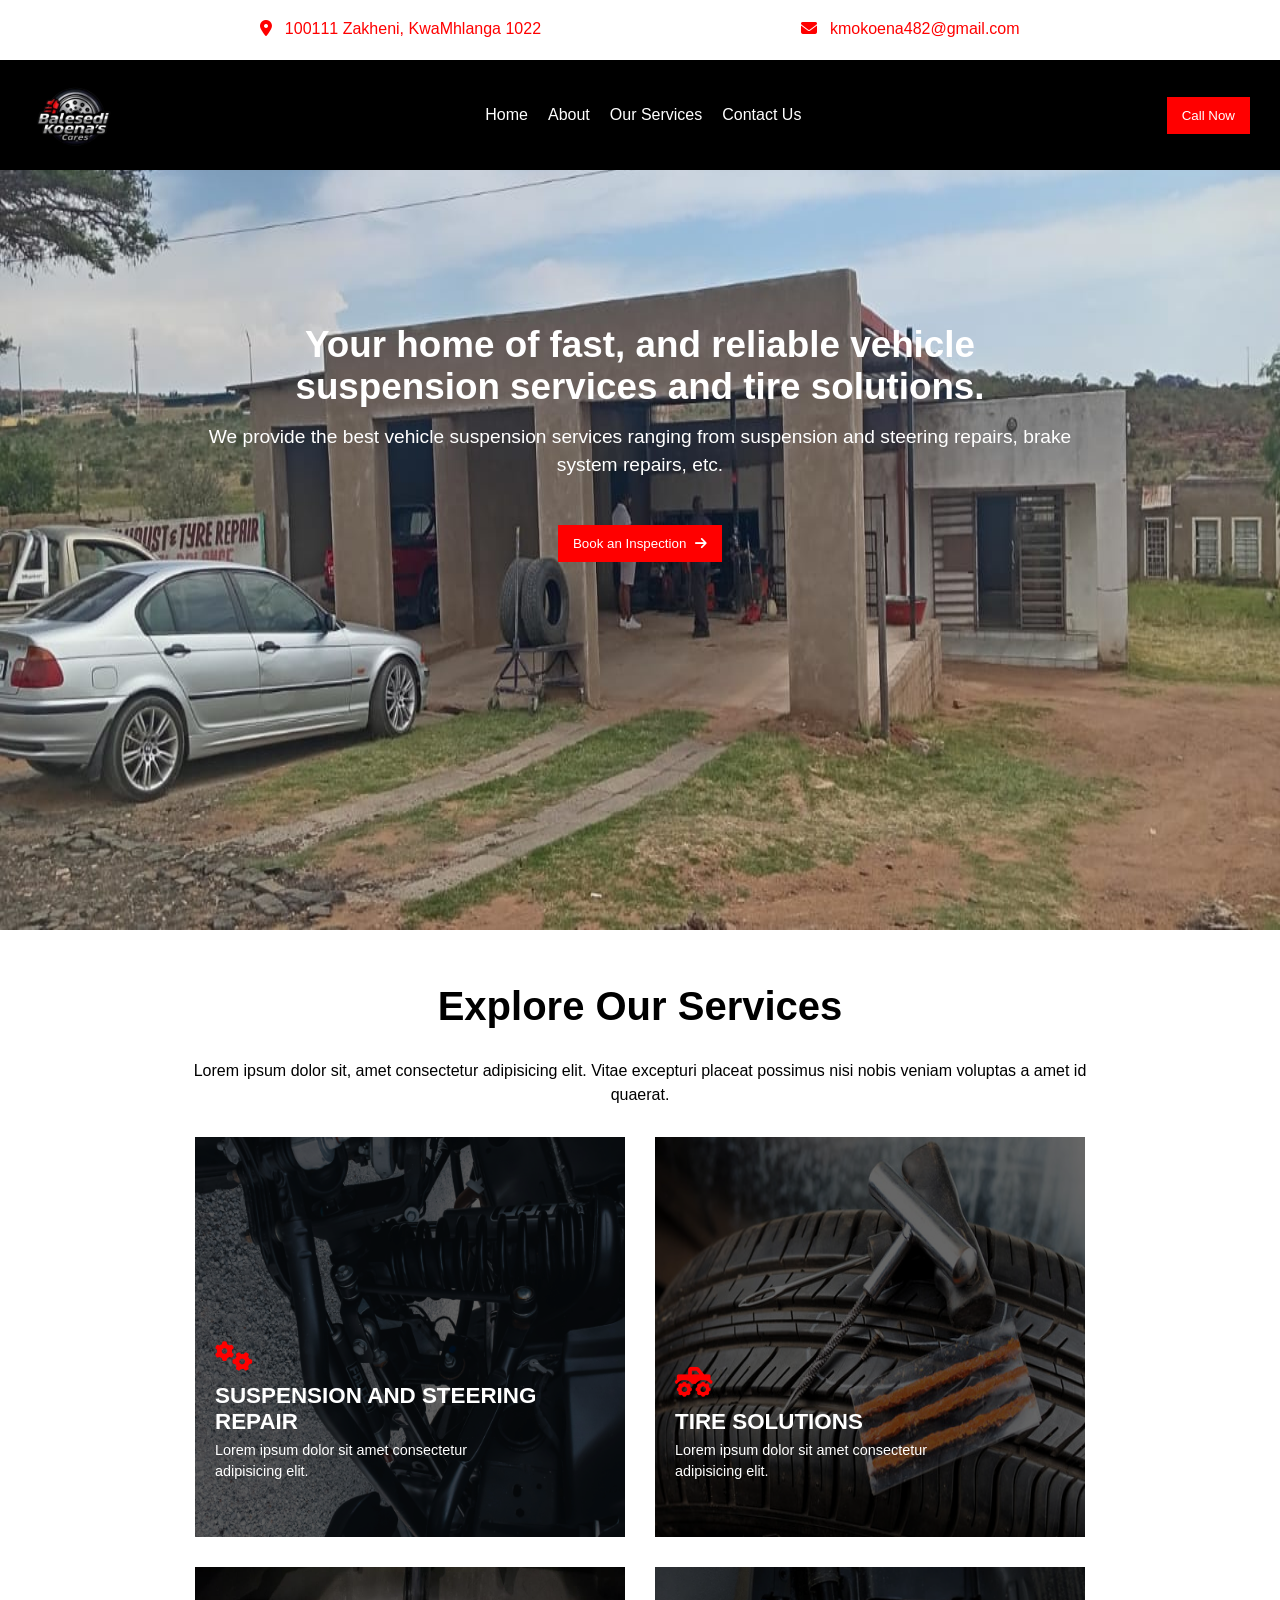
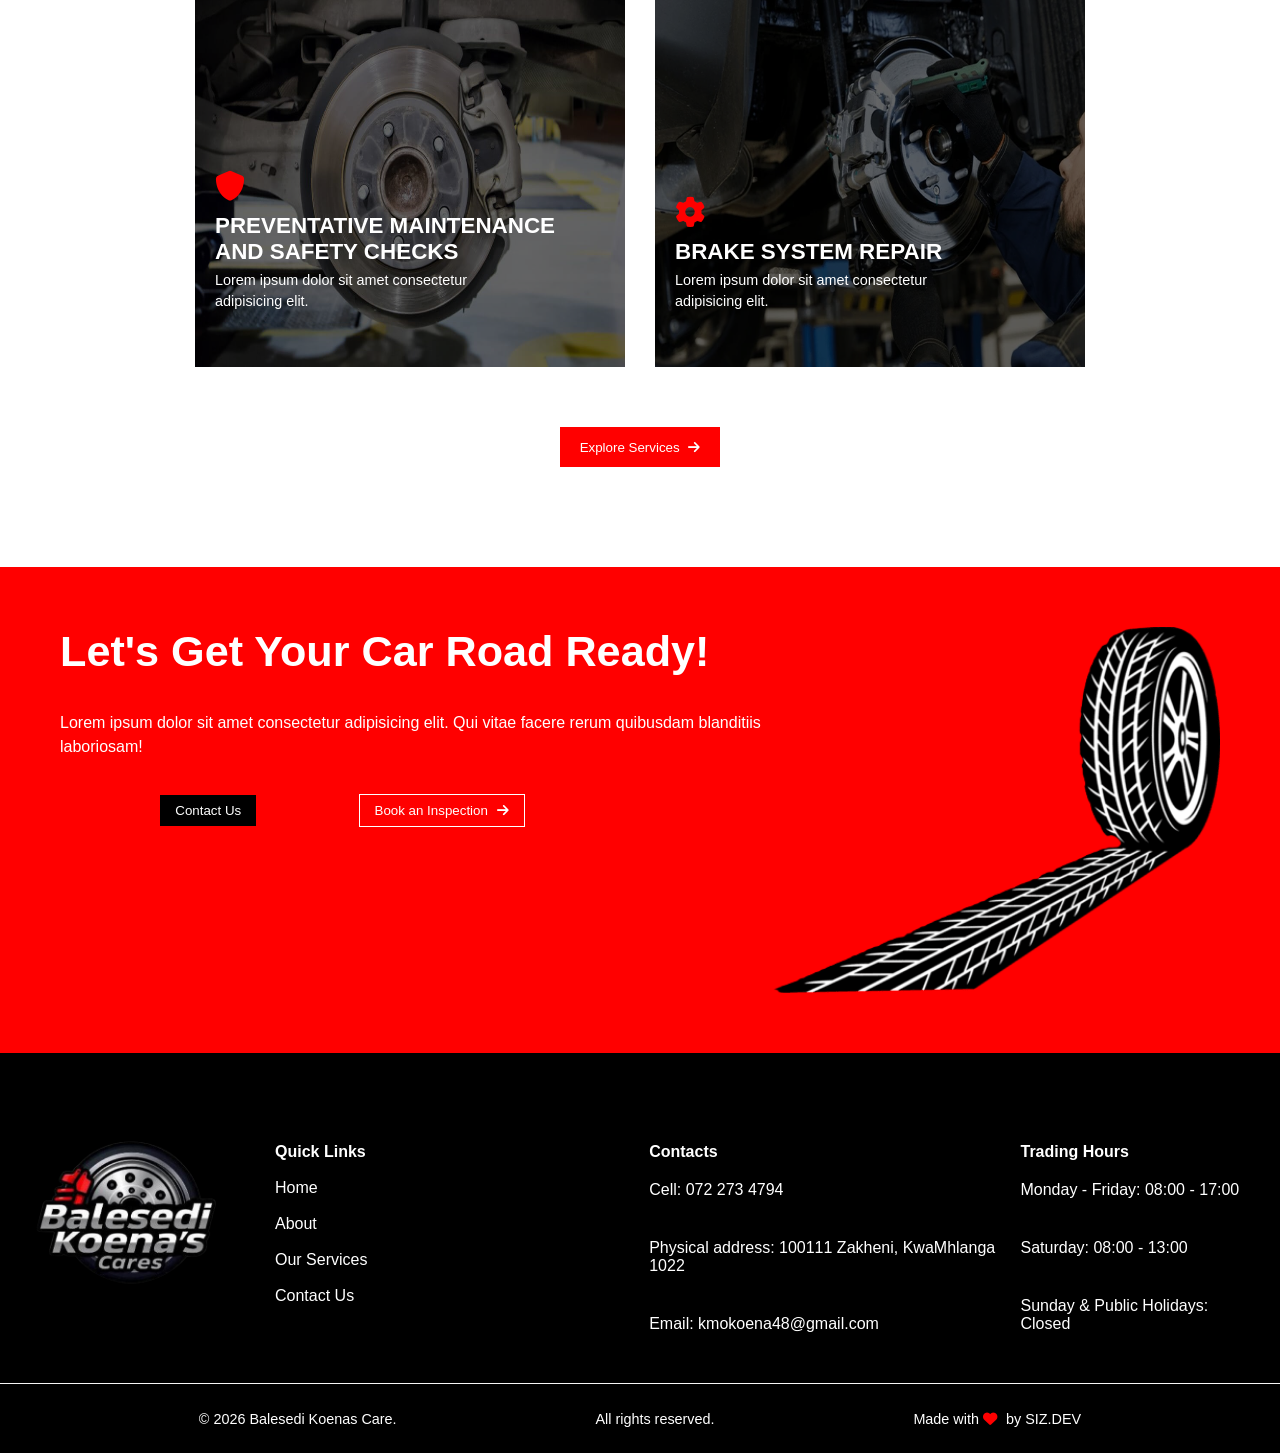
==== index.html @ de2aa1ae "Addition of a copyright to the bottom of the page" ====
<!DOCTYPE html>
<html lang="en">
<head>
    <meta charset="UTF-8">
    <meta name="viewport" content="width=device-width, initial-scale=1.0">
    <title>Balesedi Koena's Care</title>

    <!-- Font awesome library -->
    <link rel="stylesheet" href="https://cdnjs.cloudflare.com/ajax/libs/font-awesome/6.5.1/css/all.min.css">

    <!-- sytle.css -->
     <link rel="stylesheet" href="style.css">

     <!-- responsive.css -->
      <link rel="stylesheet" href="responsive.css">

</head>
<body>
    <!-- Header section -->
     <section class="header" id="home">
        <div class="top-navigation">
            <div class="ctabar">
                <div class="ctabar-item">
                    <i class="fa-solid fa-location-dot"></i>
                    <a href="#">100111 Zakheni, KwaMhlanga 1022</a>
                </div>
                <div class="ctabar-item">
                    <i class="fa-solid fa-envelope"></i>
                    <a href="#">kmokoena482@gmail.com</a>
                </div>
            </div>
            <div class="navbar">
                <div class="logo">
                    <a href="#"><img src="images/Logo.png" alt="logo"></a>
                </div>

                <ul class="navlist">
                    <a href="index.html"><li>Home</li></a>
                    <a href="about.html"><li>About</li></a>
                    <a href="services.html"><li>Our Services</li></a>
                    <a href="contact.html"><li>Contact Us</li></a>
                </ul>

                <button class="btn quote-btn"> <a href="tel:0723735406">Call Now</a></button>

                <div class="humburger-container">
                    <img src="images/icons/iconamoon_menu-burger-horizontal-bold.png" alt="menu" class="humburger-menu">
                    <img src="images/icons/iconoir_cancel.svg" alt="remove menu" class="remove-menu">
                </div>
            </div>
        </div>
        <div class="hero-section">
            <img class="hero-image" src="images/hero-image-1.jpg" alt="banner image">
            <div class="hero-text">
                <h1>Your home of fast, and reliable vehicle suspension services and tire solutions.</h1>
                <p>We provide the best vehicle suspension services ranging from suspension and 
                    steering repairs, brake system repairs, etc.</p>
                <button class="btn quote-btn"><a href="booking.html">Book an Inspection <i class="fa-solid fa-arrow-right"></i></a></button>
            </div>
        </div>
     </section>
     <!-- End header section -->

    <!-- Services section -->
    <section class="services" id="services">
        <h3>Explore Our Services</h3>
        <p>Lorem ipsum dolor sit, amet consectetur adipisicing elit. 
            Vitae excepturi placeat possimus nisi nobis veniam voluptas a 
            amet id quaerat.
        </p>
        <div class="services-container">
            <div class="service">
                <div class="service-image">
                    <img src="images/service-card-image-4.jpg" alt="service">
                </div>
                <div class="service-description">
                    <i class="fa-solid fa-cogs"></i>
                    <h4>Suspension  and Steering Repair</h4>
                    <p>Lorem ipsum dolor sit amet consectetur adipisicing elit. 
                    </p>
                </div>
            </div>
            <div class="service">
                <div class="service-image">
                    <img src="images/service-card-image-1.jpg" alt="service">
                </div>
                <div class="service-description">
                    <i class="fa-solid fa-truck-monster"></i>
                    <h4>Tire Solutions</h4>
                    <p>Lorem ipsum dolor sit amet consectetur adipisicing elit. 
                    </p>
                </div>
            </div>
            <div class="service">
                <div class="service-image">
                    <img src="images/service-card-image-3.jpg" alt="service">
                </div>
                <div class="service-description">
                    <i class="fa-solid fa-shield"></i>
                    <h4>Preventative Maintenance and Safety Checks</h4>
                    <p>Lorem ipsum dolor sit amet consectetur adipisicing elit. 
                    </p>
                </div>
            </div>
            <div class="service">
                <div class="service-image">
                    <img src="images/service-card-image-2.png" alt="service">
                </div>
                <div class="service-description">
                    <i class="fa-solid fa-gear"></i>
                    <h4>Brake System Repair</h4>
                    <p>Lorem ipsum dolor sit amet consectetur adipisicing elit. 
                    </p>
                </div>
            </div>
        </div>
        <div class="explore-btn">
            <button><a href="services.html">Explore Services <i class="fa-solid fa-arrow-right"></i></a></button>
        </div>
    </section>
    <!-- End services section -->

    <!-- CTA Section -->

    <section class="cta">
        <div class="cta-container">
            <div class="cta-text">
                <h3>Let's Get  Your Car Road Ready!</h3>
                <p>Lorem ipsum dolor sit amet consectetur adipisicing elit. Qui vitae facere rerum 
                    quibusdam blanditiis laboriosam!
                </p>
                <div class="cta-btns">
                    <button class="btn"><a href="contact.html">Contact Us</a></button>
                    <button class="btn"><a href="booking.html">Book an Inspection <i class="fa-solid fa-arrow-right"></i></a></button>
                </div>
            </div>
            <div class="cta-image">
                <img src="images/tire-and-track-illustration-png.png" alt="car-avatar">
            </div>
        </div>
    </section>
    
    <!-- End CTA Section -->

    <!-- footer -->

    <section class="footer">
        <div class="footer-container">
            <div class="logo-poster">
                <img src="images/Logo.png" alt="logo">
            </div>
            <div class="quick-links">
                <h4>Quick Links</h4>
                <ul class="links-list">
                    <a href="index.html"><li>Home</li></a>
                    <a href="about.html"><li>About</li></a>
                    <a href="services.html"><li>Our Services</li></a>
                    <a href="contact.html"><li>Contact Us</li></a>
                </ul>
            </div>
            <div class="contacts">
                <h4>Contacts</h4>
                <div class="contact">
                    Cell: 072 273 4794
                </div>
                <div class="contact">
                    Physical address: 100111 Zakheni, KwaMhlanga 1022
                </div>
                <div class="contact">
                    Email: kmokoena48@gmail.com
                </div>
            </div>
            <div class="trading-hours">
                <h4>Trading Hours</h4>
                <div class="trading-hour">
                    Monday - Friday: 08:00 - 17:00
                </div>
                <div class="trading-hour">
                    Saturday: 08:00 - 13:00
                </div>
                <div class="trading-hour">
                    Sunday & Public Holidays: Closed
                </div>
            </div>
        </div>
        <div class="copyright">
            <p>&copy; 2026 Balesedi Koenas Care.</p><p>All rights reserved.</p> <p>Made with <i class="fa-solid fa-heart"></i> by <a href="https://sizwedoctormkoneni.github.io/MyPortfolio/">SIZ.DEV</a></p>
        </div>
    </section>

    <!-- End footer -->
    
    <script src="script.js"></script>
</body>
</html>
---- style.css ----
*{
    margin: 0;
    padding: 0;
    box-sizing: border-box;
}

body{
    font-size: 16px;
    font-family: 'Poppins', Arial, Helvetica, sans-serif;
    color: black;
}

a{
    text-decoration: none;
    color: white;
}

.fa-arrow-right{
    margin-left: 5px;
}

.btn{
    width: auto;
    height: 37px;
    padding: 8px 15px;
    border: none;
    font-family: 'Poppins', Arial, Helvetica, sans-serif;
}

.header{
    display: flex;
    flex-direction: column;
    height: 100vh;
}

.top-navigation{
    display: flex;
    flex-direction: column;
    width: 100%;
    position: fixed;
    z-index: 1;
}

.ctabar{
    display: flex;
    flex-direction: row;
    justify-content: space-evenly;
    height: 55px;
    padding: 20px 0 40px 0;
    background-color: white;
    width: 100%;
}

.ctabar a{
    text-decoration: none;
    color: red;
}

.ctabar-item i{
    margin-right: 8px;
    color: red;
}

.navbar{
    display: flex;
    flex-direction: row;
    justify-content: space-between;
    align-items: center;
    background-color: black;
    color: #ffff;
    padding: 0 80px;
    width: 100%;
}

.logo{
    width: 100px;
    height:100px;
}

.logo img{
    width: 100%;
    height: 100%;
}

.navlist{
    display: flex;
    flex-direction: row;
}

.navlist a{
    text-decoration: none;
    margin: 0 20px;
    color: #ffff;
}

.navlist a li{
    list-style-type: none;
}

.navlist a li:hover{
    cursor: pointer;
    color: red;
}

.quote-btn{
    background-color: red;
    color: #ffff;
}

.quote-btn a{
    text-decoration: none;
    color: #ffff;
}

.quote-btn:hover{
    cursor: pointer;
    background-color: rgb(190, 170, 170);
    color: #ffff;
}

.humburger-container{
    display: none;
}

.hero-section{
    position: relative;
    top: 120px;
}

.hero-text{
    position: absolute;
    width: 90%;
    height: auto;
    top: 25%;
    left: 5%;
    color: #ffff;
    display: flex;
    flex-direction: column;
    align-items: center;
    justify-content: space-evenly;
}

.hero-text h1{
    font-size: 2.5em;
    text-align: center;
    margin-bottom: 10px;
}

.hero-text p{
    text-align: center;
    font-size: 1.2rem;
    line-height: 1.5;
    margin-bottom: 25px;
    width: 80%;
}

.hero-image{
    width: 100%;
    height: 100%;
    background-position: center;
    background-size: cover;
}

/*#########################################################################################*/

.services{
    display: flex;
    flex-direction: column;
    align-items: center;
    padding: 100px 80px;
    margin-top: 70px;
    align-items: center;
}

h3{
    font-size: 2.5rem;
    margin-bottom: 20px;
}

.services p{
    width: 50%;
    text-align: center;
    line-height: 1.5;
    margin-bottom: 40px;
}

.services-container{
    display: flex;
    align-items: center;
    justify-content: center;
    gap: 40px;
    flex-wrap: wrap;
}

.service{
    width: 400px;
    height: 300px;
    position: relative;
    background-color: black;
}

.service:hover .service-image img{
    opacity: 0.7;
    box-shadow: 0 0 10px red;
}

.service-image{
    width: 100%;
    height: 100%;
}

.service-image img{
    width: 100%;
    height: 100%;
    opacity: 0.4;
}

.service-description{
    position: absolute;
    bottom: 1%;  
    color: #ffff;
    padding: 20px;
}

.service-description p{
    width: 100%;
    text-align: left;
    margin-top: 5px;
    font-size: 0.9rem;
}

.service-description h4{
    text-transform: uppercase;
    margin-top: 12px;
    font-size: 1.4rem;
}

.service-description i{
    color: red;
    font-size: 30px;
}

.explore-btn{
    display: flex;
    justify-content: center;
    width: 100%;
    height: auto;
    margin-top: 60px;
}


.explore-btn button{
    width: auto;
    height: 40px;
    padding: 0 20px;
    background-color: red;
    color: #ffff;
    border: none;
}

.explore-btn button:hover{
    cursor: pointer;
    background-color: rgb(190, 170, 170);
    color: #ffff;
}

/*#########################################################################################*/

.cta{
    display: flex;
}

.cta-container{
    display: flex;
    flex-direction: row;
    padding: 100px 140px;
    width: 100%;
    background-color: red;
    color: #ffff;
}

.cta-text{
    display: flex;
    flex-direction: column;
    width: 65%;
}

.cta-text h3{
    font-size: 4.5rem;
    margin-bottom: 35px;
}

.cta-text p{
    line-height: 1.5;
    margin-bottom: 35px;
    width: 70%;
}

.cta-btns{
    width: 45%;
    display: flex;
    justify-content: space-evenly;
}

.cta-btns .btn{
    background-color: black;
    color: #ffff;
}

.cta-btns .btn:nth-of-type(2){
    background-color: red;
    border: 1px solid #ffff; 
}

.cta-btns .btn:hover{
    cursor: pointer;
    background-color: rgb(190, 170, 170);
    border: 1px solid rgb(190, 170, 170);
}

.cta-image{
    width: 45%;
}

.cta-image img{
    width: 100%;
}

/*#########################################################################################*/

.footer-container{
    display: flex;
    flex-direction: row;
    justify-content: space-evenly;
    background-color: black;
    color: #ffff;
    padding-bottom: 40px;
}

.quick-links{
    margin-top: 90px;
}

.links-list a{
    text-decoration: none;
    margin: 20px;
    color: #ffff;
}

.links-list a:hover{
    cursor: pointer;
    color: red;
}

.links-list a li{
    list-style-type: none;
}

.contacts{
    display: flex;
    flex-direction: column;
    margin-top: 90px;
    align-items: flex-start;
}

.contacts .contact{
    margin: 20px;
    margin-left: 0;
}

.logo-poster img{
    width: 250px;
    height: 250px;
}

.trading-hours{
    display: flex;
    flex-direction: column;
    align-items: flex-start;
    margin-top: 90px;
}

.trading-hour{
    display: flex;
    flex-direction: row;
    justify-content: space-between;
    margin: 20px;
    margin-left: 0;

}

.copyright{
    display: flex;
    justify-content: space-evenly;
    align-items: center;
    height: 70px;
    background-color: black;
    color: #ffff;
    border-top: 1px solid whitesmoke;
}

.copyright p{
    font-size: 0.9rem;
}

.copyright a:hover{
    cursor: pointer;
    color: red;
}

.copyright i{
    color: red;
    margin-right: 5px;
}

/*#########################################################################################*/

.about{
    display: flex;
    flex-direction: column;
    align-items: center;
    height: auto;
    padding-bottom: 60px;
}

.about-header{
    margin-top: 140px;
    height: 200px;
    width: 100%;
    display: flex;
    align-items: center;
    justify-content: center;
    background-image: url(images/about-us\ \(2\).jpg);
    background-position: center;
    background-size:cover;
    background-repeat: no-repeat;
}

.about-content{
    padding: 40px 80px;
    margin-top: 30px;
    display: flex;
    flex-direction: row;
}

.about-content p{
    line-height: 1.5;
    margin-bottom: 20px;
}

.about-frameworks{
    display: flex;
    flex-direction: row;
    padding: 40px 80px;
    margin-top: 30px;
}

.framework{
    width: 30%;
    display: flex;
    flex-direction: column;
    margin-right: 40px;
    height: auto;
    background-color:beige;
    padding: 20px;
}

.framework span{
    width: 35px;
    height: 35px;
    background-color: red;
    color: white;
    border-radius: 50%;
    display: flex;
    align-items: center;
    justify-content: center;
}

.framework h3{
    font-size: 1.2em;
    margin-top: 15px;
    font-weight: 400;
}

.about-text{
    width: 50%;
    padding: 0 0 0 120px;
}

.about-image{
    width:40%;
    display: flex;
    align-items: center;
    justify-content: center;
    background-color: black;
    height: 350px;
}

.about-image img{
    width: 90%;
    height: 90%;
}

.about-header h1{
    font-size: 2.7rem;
    color: white;
}

.header{
    height: auto;
}

/*#########################################################################################*/

.contact{
    display: flex;
    flex-direction: column;
    align-items: center;
    height: auto;
}

.contact-header{
    margin-top: 140px;
    height: 200px;
    width: 100%;
    display: flex;
    align-items: center;
    justify-content: center;
    background-image: url(images/contact-us.jpg);
    background-position: center;
    background-size:cover;
    background-repeat: no-repeat;
}

.contact-header h1{
    font-size: 2.7rem;
    color: white;
}

.sub-heading{
    margin: 40px 0 40px 0;
}

.contact-content{
    width: 100%;
    display: flex;
    flex-wrap: wrap;
    gap: 30px;
    padding: 20px 0;
    flex-direction: row;
    justify-content: space-evenly;
    margin-bottom: 40px;
}

.content{
    display: flex;
    flex-direction: column;
    align-items: center;   
    width: 30%;
}

.location-map{
    width: 90%;
    display: flex;
    flex-direction: column;
    align-items: center;
    margin-bottom: 60px;
}

.location-map h2{
    margin-bottom: 30px;
}

.location-map iframe{
    width: 100%;
    height: 300px;
    background-position: center;
    background-size: cover;
    background-repeat: no-repeat;
}

.content h2{
    margin-bottom: 15px;
}

.contact-form{
    display: flex;
    flex-direction: column;
    width: 50%;
    align-items: center;
    padding: 20px;
    margin-bottom: 60px;
}

.contact-form h2{
    margin-bottom: 20px;
}

.contact-form form{
    width: 100%;
}

.contact-form .fieldset{
    margin: 0;
    padding: 0;
    display: flex;
    border: none;
    margin-bottom: 20px;
    width: calc(100% - 10px);
}

.contact-form .fieldset div{
    display: flex;
    flex-direction: column;
    width: 100%;
}

#name input, #email input, #message textarea{
    width: 100%;
    height: 30px;
    background-color: white !important;
    color: black;
    margin-top: 12px;
    outline: none;
    border: none;
    border-bottom: 1px solid red;
}

input::placeholder, textarea::placeholder{
    font-family: 'Poppins', sans-serif;
    font-size: 16px;
}

#message textarea{
    field-sizing: content;
    height: 100px;
    margin-bottom: 5px;
    resize: none;
}

#message span{
    opacity: 60%;
}

.message-btn{
    display: flex;
    align-items: center;
    justify-content: center;
}

/*########################################################################*/
.our-services{
    display: flex;
    flex-direction: column;
}

.service-header{
    margin-top: 150px;
    height: 200px;
    width: 100%;
    display: flex;
    align-items: center;
    justify-content: center;
    background-image: url(images/Services.jpg);
    background-position: center;
    background-size:cover;
    background-repeat: no-repeat;
    color: white;
}

.service-header h1{
    font-size: 2.7em;
}

.service-content{
    display: flex;
    flex-direction: column;
    padding: 20px;
    align-items: center;
}

.service-content p{
    margin: 30px 0;
}

.service-cards{
    display: flex;
    flex-wrap: wrap;
    padding: 40px;
    gap: 40px;
    justify-content: center;
}

.card{
    width: 27%;
    height: 430px;
    display: flex;
    flex-direction: column;
}

.card p{
    margin: 0;
}

.card img{
    width: 100%;
    height: 55%;
}

.card h3{
    font-size: 1.4em;
    margin-top: 15px;
    margin-bottom: 5px;
}

/*#######################################################################*/

.inspection-booking{
    display: flex;
    flex-direction: column;
    justify-content: center;
    align-items: center;
}

.inspection-booking-header{
    margin-top: 150px;
    height: 160px;
    width: 100%;
    display: flex;
    align-items: center;
    justify-content: center;
    background-image: url(images/book-an-inspection.png);
    background-position: center;
    background-size:cover;
    background-repeat: no-repeat;
    color: white;
}

.form-container{
    display: flex;
    flex-direction: column;
    justify-content: center;
    padding: 40px 80px;
    width: 70%;
}
---- responsive.css ----
/********************************
    Large Devices - 1470px
*********************************/
@media (max-width: 1470px){

    .navbar{
        justify-content: space-between;
        padding: 10px 30px;
    }

    .logo{
        width: 90px;
        height:90px;
    }

    .navlist a{
        margin: 0 10px;
    }

    /*#########################################################################################*/

    .hero-image{
        height: 90vh;
    }

    .hero-text h1{
        font-size: 2.3rem;
        width: 70%;
        text-align: center;
        margin-bottom: 15px;
    }

    .hero-text p{
        margin-bottom: 15px;
    }

    .hero-text .quote-btn{
        margin-top: 30px;
    }

    /*#########################################################################################*/

    .about-header{
        height: 185px;
    }

    .about-content{
        padding: 40px;
    }

    .about-text{
        padding: 0 30px 0 40px;
    }

    .about-text:nth-last-child(2){
        padding: 0 60px 0 0;
    }

    .about-image{
        width:45%;
        height: 330px;
    }

    .about-image img{
        width: 90%;
        height: 90%;
    }

    /*#####################################################################*/
    .service-header{
        height: 185px;
    }

    .service-cards{
        padding: 20px;
        gap: 50px;
    }

    .card{
        width: 35%;
        height: auto;
    }

    .card img{
        height: 57%;
    }

    .card h3{
        font-size: 1.2em;
    }



    /*#########################################################################################*/

    .services{
        padding-top: 100px;
        padding-left: 50px;
        padding-right: 50px;
    }

    .services h3{
        margin-bottom: 30px;
    }

    .services p{
        width: 80%;
        margin-bottom: 30px;
    }

    .services-container{
        gap: 30px;
    }

    .service{
        width: 430px;
        height: 400px;
    }

    .service-image{
        width: 100%;
    }

    .service-image img{
        width: 100%;
    }

    /*#########################################################################################*/

    .contact-header{
        height: 185px;
    }

    .sub-heading{
        margin: 40px 0 40px 0;
    }

    .contact-content{
        width: 100%;
        display: flex;
        flex-wrap: wrap;
        gap: 30px;
        padding: 20px 0;
        flex-direction: row;
        justify-content: space-evenly;
        margin-bottom: 40px;
    }

    .content{ 
        width: 45%;
    }

    .content iframe{
        width: 100%;
        height: 250px;
    }

    .contact-form{
    width: 70%;
    }

    /*#########################################################################################*/

    .cta-container{
        padding: 60px;
    }

    .cta-text{
        width: 70%;
    }

    .cta-text h3{
        font-size: 2.7rem;
    }

    .cta-text p{
        width: 100%;
    }

    .cta-btns{
        width: 80%;
        align-items: center;
    }

    .cta-btns .btn{
        width: auto;
        height: auto;
        margin: 0 2px;
    }

    .cta-btns .btn:nth-of-type(2){
        margin-left: 2px;
    }

    .cta-image{
        width: 45%;
        display: flex;
        align-items: center;
    }

    .cta-image img{
        width: 100%;
    }

    /*#########################################################################################*/

    .footer-container{
        padding: 0 20px 30px 20px;
    }

    .logo-poster{
        margin-top: 45px;
        margin-right: 35px;
    }

    .quick-links{
        width: 33%;
    }

    .contacts{
        align-items: flex-start;
    }

    .logo-poster img{
        width: 220px;
        height: 220px;
    }
}

/******************************** 
    Medium Devices - 780px
*********************************/
@media (max-width: 780px){

    body{
        font-size: 14px;
    }
    .ctabar{
        height: auto;
        flex-direction: column;
        align-items: center;
        padding-bottom: 20px;
    }

    .ctabar-item{
        margin-bottom: 7px;
    }
    
    .logo img{
        width: 90px;
        height: 90px;
    }

    .navlist{
        position: absolute;
        top: 120px;
        left: 0;
        height: 350px;
        width: 100%;
        background-color: black;
        display: none;
        flex-direction: column;
        justify-content: space-between;
        text-align: left;
        transition: .3s ease;
        z-index: 1;
        padding: 100px 0 40px 20px;
    }

    .navlist.active{
        display: flex;
    }

    .humburger-container{
        display: flex;
        z-index: 1;
    }

    .humburger-container:hover{
        cursor: pointer;
    }

    .humburger-menu{
        width: 40px;
        height: 40px;
    }

    .humburger-container.active .humburger-menu{
        display: none;
    }

    .humburger-container.active .remove-menu{
        display: flex;
        width: 40px;
        height: 40px;
        position: relative;
    }

    .humburger-container .remove-menu{
        display: none;
    }

    /*#########################################################################################*/

    .hero-image{
        height: 85vh;
    }

    .hero-text{
        top: 20%;
        left: 10%;
        width: 80%;
        text-align: center;
    }

    .hero-text h1{
        margin-bottom: 25px;
        font-size: 2rem;
    }

    .hero-text p{
        margin-bottom: 10px;
        width: 100%;
        font-size: 1.1em;
    }

    .hero-text .quote-btn{
        margin-top: 15px;
    }

    /*#########################################################################################*/

    .about{
        padding-top: 38px;
        text-align: center;
    }

    .about-header{ 
        height: 160px; 
    }

    .about-content{
        flex-direction: column;
        padding: 40px;
        align-items: center;
    }

    .about-image{
        width: 90%;
        padding: 0 30px 40px 30px;
    }

    .about-text{
        margin-top: 60px;
        width: 90%;
        padding: 0;
        text-align: center;
    }

    .explore-btn{
        display: flex;
        justify-content: center;
        width: 100%;
        height: auto;
        margin-top: 60px;
    }
    

    /*####################################################################*/

    .our-services{
        padding-top: 38px;
        padding-bottom: 50px;
    }

    .service-header{
        height: 160px;
    }

    .service-content{
        padding: 10px;
        text-align: center;
    }

    .service-cards{
        padding: 10px;
        gap: 50px;
    }

    .card{
        width: 40%;
        height: auto;
    }

    .card img{
        height: 57%;
    }

    .card h3{
        font-size: 1.2em;
    }

    /*#########################################################################################*/

    .services{
        padding: 100px 50px;
    }

    .services h3{
        margin-bottom: 0;
        text-align: center;
    }

    .services p{
        width: 90%;
        margin: 35px 0;
    }

    .services a{
        width: 100%;
    }

    .service{
        width: 100%;
        height: auto;
    }

    .service-description h4{
        font-size: 1.4rem;
    }

    .service-description p{
        margin: 5px 0 0 0;
    }

    /*#########################################################################################*/

    .contact{
        padding-top: 65px;
    }

    .contact-header{
        height: 160px;
    }

    .contact-content{
        width: 100%;
        display: flex;
        flex-wrap: wrap;
        gap: 30px;
        padding: 30px;
        flex-direction: row;
        justify-content: space-evenly;
        margin-bottom: 40px;
    }

    .content{ 
        width: 47%;
    }

    .content iframe{
        width: 100%;
        height: 250px;
    }

    .contact-form{
    width: 80%;
    }

    /*#########################################################################################*/

    .cta-container{
        flex-direction: column;
        padding: 70px 50px;
        align-items: center;
    }

    .cta-text{
        align-items: center;
        width: 100%;
    }
    .cta-text h3{
        text-align: center;
        font-size: 2.6rem;
    }

    .cta-text p{
        width: 80%;
        text-align: center;
    }

    .cta-btns{
        width: 75%;
    }

    .cta-btns .btn{
        width: auto;
        height: auto;
    }

    .cta-btns .btn:nth-of-type(2){
        border: 1px solid;
    }

    .cta-btns .btn:nth-of-type(2):hover{
        border: none;
    }

    .cta-image{
        width: 100%;
        display: flex;
        align-items: center;
        justify-content: center;
        margin-top: 30px;
    }

    .cta-image img{
        width: 65%;
        height: 65%;
    }

    /*#########################################################################################*/

    .footer-container{
        flex-direction: column;
        align-items: center;
    }

    .footer-container h4{
        font-size: 1.6em;
    }

    .contacts{
        margin-bottom: 30px;
        align-items: center;
    }

    .quick-links, .contacts{
        text-align: center;
        width: 60%;
        margin-top: 30px;
    }

    .contacts .contact{
        margin: 0;
        padding: 10px 0;
    }

    .footer-container .contacts h4{
        margin-bottom: 20px;
    }

    .logo-poster{
        margin-bottom: 30px;
    }

    .logo-poster img{
        width: 200px;
        height: 200px;
    }
    
}

/******************************** 
    Extra Small Devices - 480px 
*********************************/
@media (max-width: 480px) {
    body{
        font-size: 12px;
    }

    .ctabar{
        display: flex;
        flex-direction: column;
        align-items: center;
        height: auto;
        padding: 20px;
    }

    .ctabar-item{
        margin-bottom: 5px;
    }

    .navbar{
        display: flex;
        flex-direction: row;
        align-items: center;
        justify-content:space-between;
        padding: 0 20px;
    }

    .navlist{
        display: none;
        top: 86px;
    }

    .humburger-container{
        display: flex;
    }

    .humburger-container img{
        width: 40px;
        height: 40px;
    }

    .remove-menu{
        display: none;
    }

    .logo{
        width: 80px;
        height: 80px;
    }

    .btn{
        padding: 7px;
    }

    .quote-btn{
        height: auto;
    }

    .hero-section{
        height: 88vh;
    }

    .hero-image{
        height: 100%;
    }

    .hero-text{
        top: 15%;
        left: 0;
        padding: 0;
        width: 100%;
    }

    .hero-text h1{
        text-align: center;
        font-size: 1.6rem;
        margin-bottom: 15px;
    }

    .hero-text p{
        margin-bottom: 10px;
        width: 90%;
        font-size: 14px;
    }

    .hero-text .quote-btn{
        margin-top: 15px;
    }

    .about{
        align-items: center;
        padding-top: 25px;
    }
    .about-header{ 
        height: 140px; 
    }

    .about-content{
        padding: 40px 30px;
    }

    /*#################################################################*/

    .our-services{
        padding-top: 0;
    }

    .service-header{
        height: 140px;
    }

    .service-content{
        padding: 20px;
    }

    .service-content p{
        text-align: center;
    }

    .service-cards{
        padding: 10px;
        gap: 30px;
    }

    .card{
        width: 100%;
        height: auto;
        align-items: center;
    }

    .card img{
        height: 57%;
    }

    .card h3{
        font-size: 1.2em;
    }

    /*#################################################################*/

    .contact{
        padding-top: 25px;
    }

    .sub-heading{
        margin-bottom: 20px;
    }
    .contact .contact-form{
        margin-bottom: 10px;
    }

    .contact-content{
        margin-bottom: 10px;
    }

    .services{
        padding: 100px 20px;
    }

    .services h3{
        text-align: center;
        width: 100%;
        font-size: 2.2rem;
        margin-bottom: 30px;
    }

    .services p{
        width: 100%;
        margin-bottom: 30px;
    }

    .services-container{
        padding: 0 20px;
    }

    .service{
        width: 100%;
    }

    .service-image img{
        width: 100%;
    }

    .service-description{
        display: flex;
        flex-direction: column;
        align-items: center;
        justify-content: center;
        padding: 15px;
    }

    .service-description h4{
        text-align: center;
        font-size: 1rem;
        margin-top: 10px;
    }

    .service-description p{
        text-align: center;
        margin: 0;
        font-size: small;
    }

    .service-description .fa-solid{
        width: 27px;
        height: 27x;
    }

    .cta-container{
        width: 100%;
        display: flex;
        flex-direction: column;
        align-items: center;
        padding: 60px 20px;
    }

    .cta-text{
        width: 100%;
        text-align: center;
        align-items: center;
    }

    .cta-text h3{
        font-size: 2.2em;
        margin-bottom: 30px;
    }

    .cta-text p{
        width: 80%;
    }

    .cta-btns{
        width: 75%;
        flex-direction: column;
    }

    .cta-btns .btn:nth-of-type(1){
        width: 100%;
        height: auto;
        margin-bottom: 15px;
    }

    .cta-btns .btn:nth-of-type(2){
        border: 1px solid;
        width: 100%;
    }

    .cta-btns .btn:nth-of-type(2):hover{
        border: none;
    }

    .cta-image{
        width: 100%;
        display: flex;
        align-items: center;
        justify-content: center;
        margin-top: 30px;
    }

    .cta-image img{
        width: 70%;
        height: 70%;
    }

    .footer-container{
        flex-direction: column;
        align-items: center;
    }

    .footer-container h4{
        font-size: 1.3em;
    }

    .contacts{
        margin-bottom: 30px;
    }

    .quick-links, .contacts{
        text-align: center;
        width: 60%;
        margin-top: 50px;
    }

    .contacts .contact{
        margin: 0;
        padding: 10px 0;
    }

    input::placeholder, textarea::placeholder{
        font-family: 'Poppins', sans-serif;
        font-size: 12px;
    }   

    .footer-container .contacts h4{
        margin-bottom: 20px;
    }

    .logo-poster{
        margin-bottom: 30px;
    }

    .logo-poster img{
        width: 130px;
        height: 130px;
    }
}
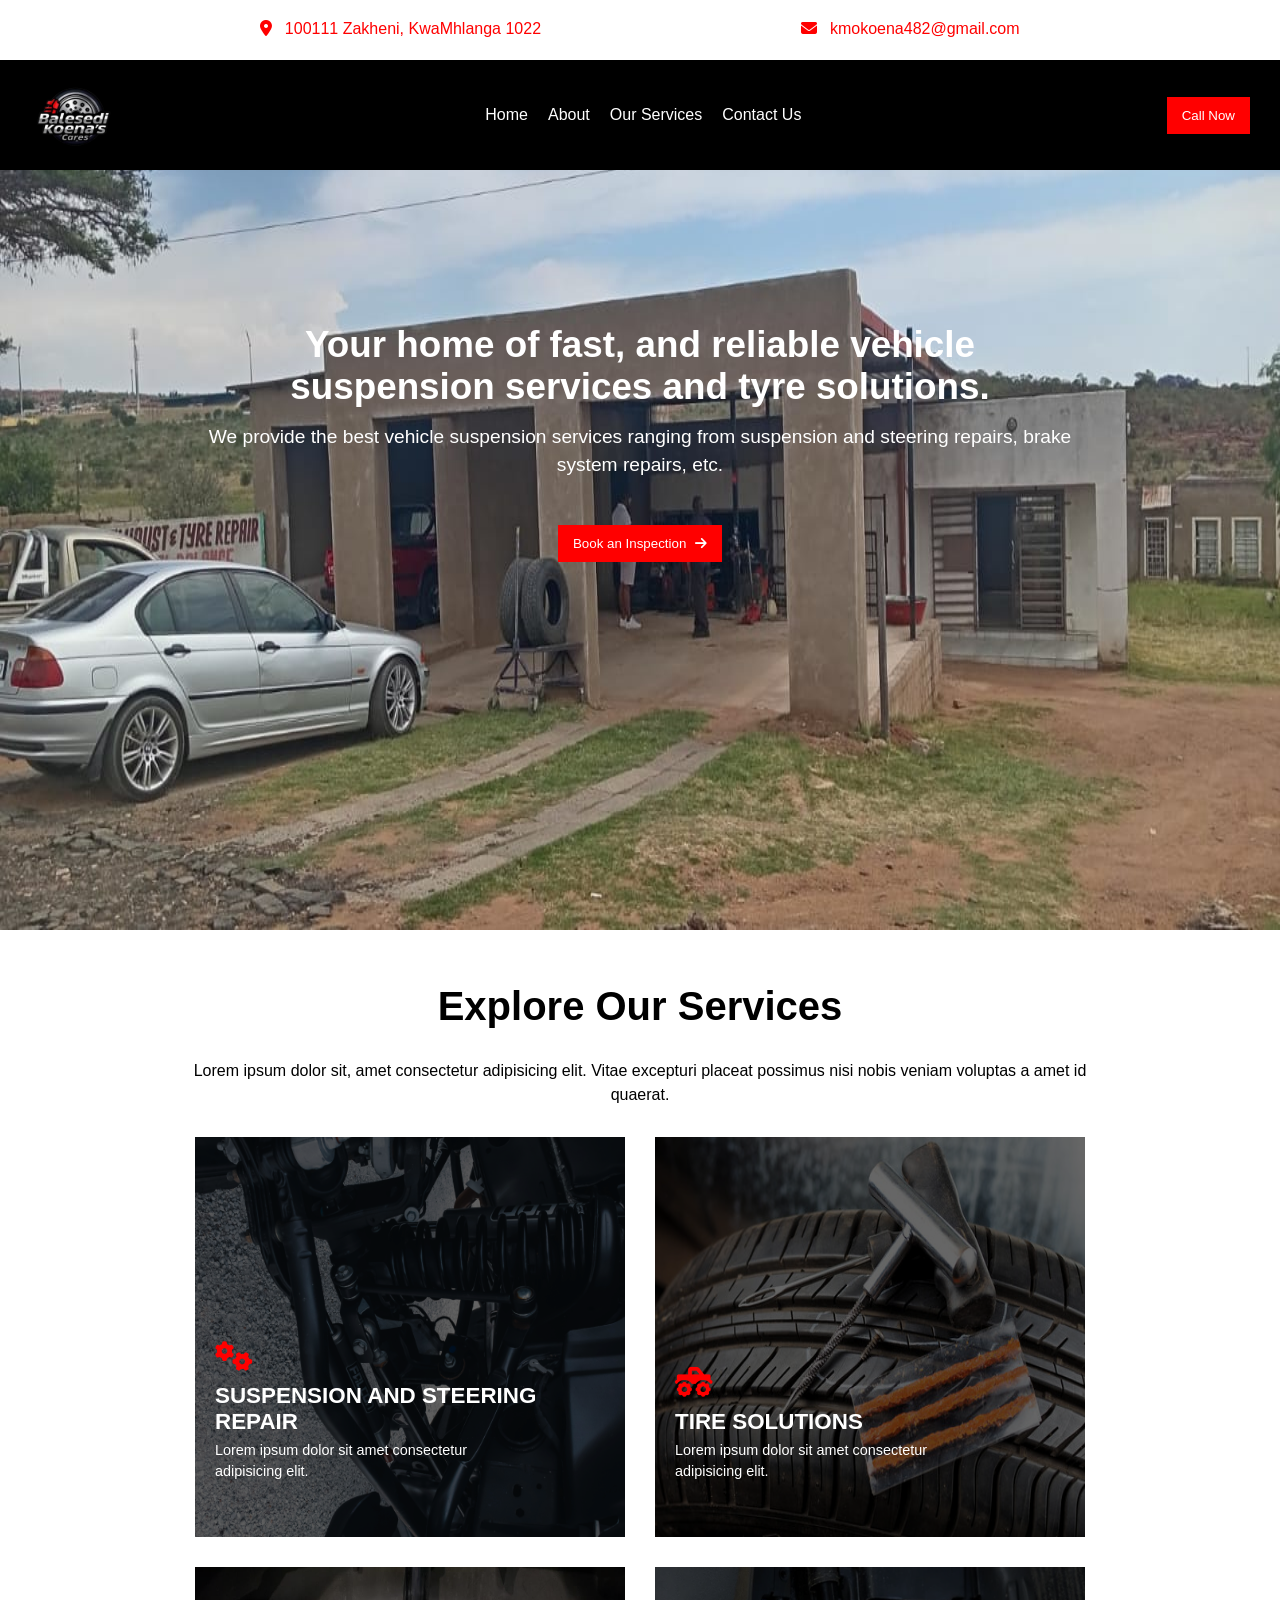
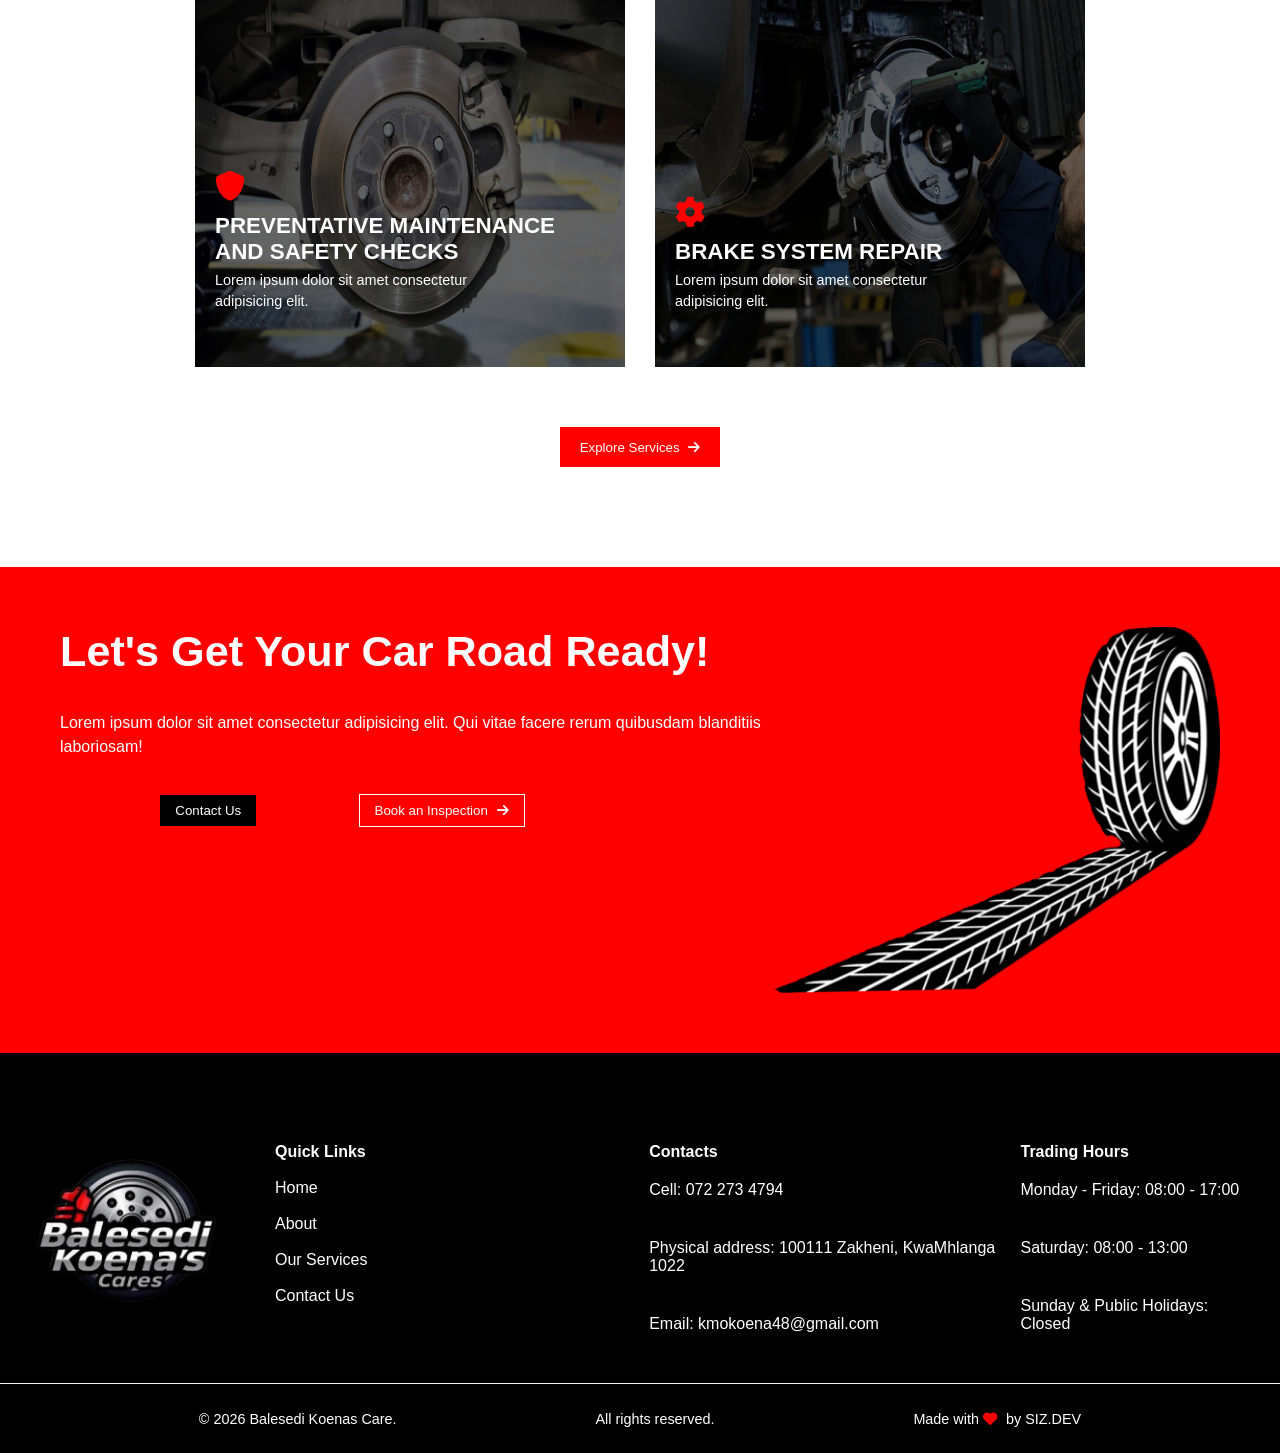
==== commit 16df1969: "Styling of the bookings page" ====
--- a/index.html
+++ b/index.html
@@ -52,7 +52,7 @@
         <div class="hero-section">
             <img class="hero-image" src="images/hero-image-1.jpg" alt="banner image">
             <div class="hero-text">
-                <h1>Your home of fast, and reliable vehicle suspension services and tire solutions.</h1>
+                <h1>Your home of fast, and reliable vehicle suspension services and tyre solutions.</h1>
                 <p>We provide the best vehicle suspension services ranging from suspension and 
                     steering repairs, brake system repairs, etc.</p>
                 <button class="btn quote-btn"><a href="booking.html">Book an Inspection <i class="fa-solid fa-arrow-right"></i></a></button>
--- a/style.css
+++ b/style.css
@@ -366,6 +366,12 @@
 .contacts .contact{
     margin: 20px;
     margin-left: 0;
+}
+
+
+.logo-poster{
+    display: flex;
+    align-items: center;
 }
 
 .logo-poster img{
@@ -744,5 +750,55 @@
     width: 70%;
 }
 
-
-
+.form-description{
+    margin-bottom: 40px;
+    line-height: 1.5;
+    text-align: center;
+}
+
+.form h3{
+    margin-bottom: 10px;
+    font-size: 1.5rem;
+}
+
+.form-container .fieldset-vehicle-info, .fieldset-contact-info, .fieldset-inspection-info{
+    padding: 0;
+    display: flex;
+    flex-wrap: wrap;
+    gap: 35px;
+    border: none;
+    width: 100%;
+    margin: 40px 0;
+}
+
+.form-container .fieldset-vehicle-info div, .fieldset-contact-info div, .fieldset-inspection-info div{
+    display: flex;
+    flex-direction: column;
+    width: 45%;
+}
+
+.form-container .fieldset-inspection-info div:nth-last-of-type(1){
+    width: 94%;
+}
+
+.form-container .fieldset-vehicle-info div input, .fieldset-contact-info div input, .fieldset-inspection-info div input, .fieldset-vehicle-info div textarea, .fieldset-contact-info div textarea, .fieldset-inspection-info div textarea{
+    width: 100%;
+    height: 30px;
+    background-color: white !important;
+    color: black;
+    margin-top: 12px;
+    outline: none;
+    border: none;
+    border-bottom: 1px solid red;
+}
+
+.form-container .fieldset-inspection-info div textarea{
+    field-sizing: content;
+    height: 100px;
+    margin-bottom: 5px;
+    resize: none;
+}                                               
+
+
+
+
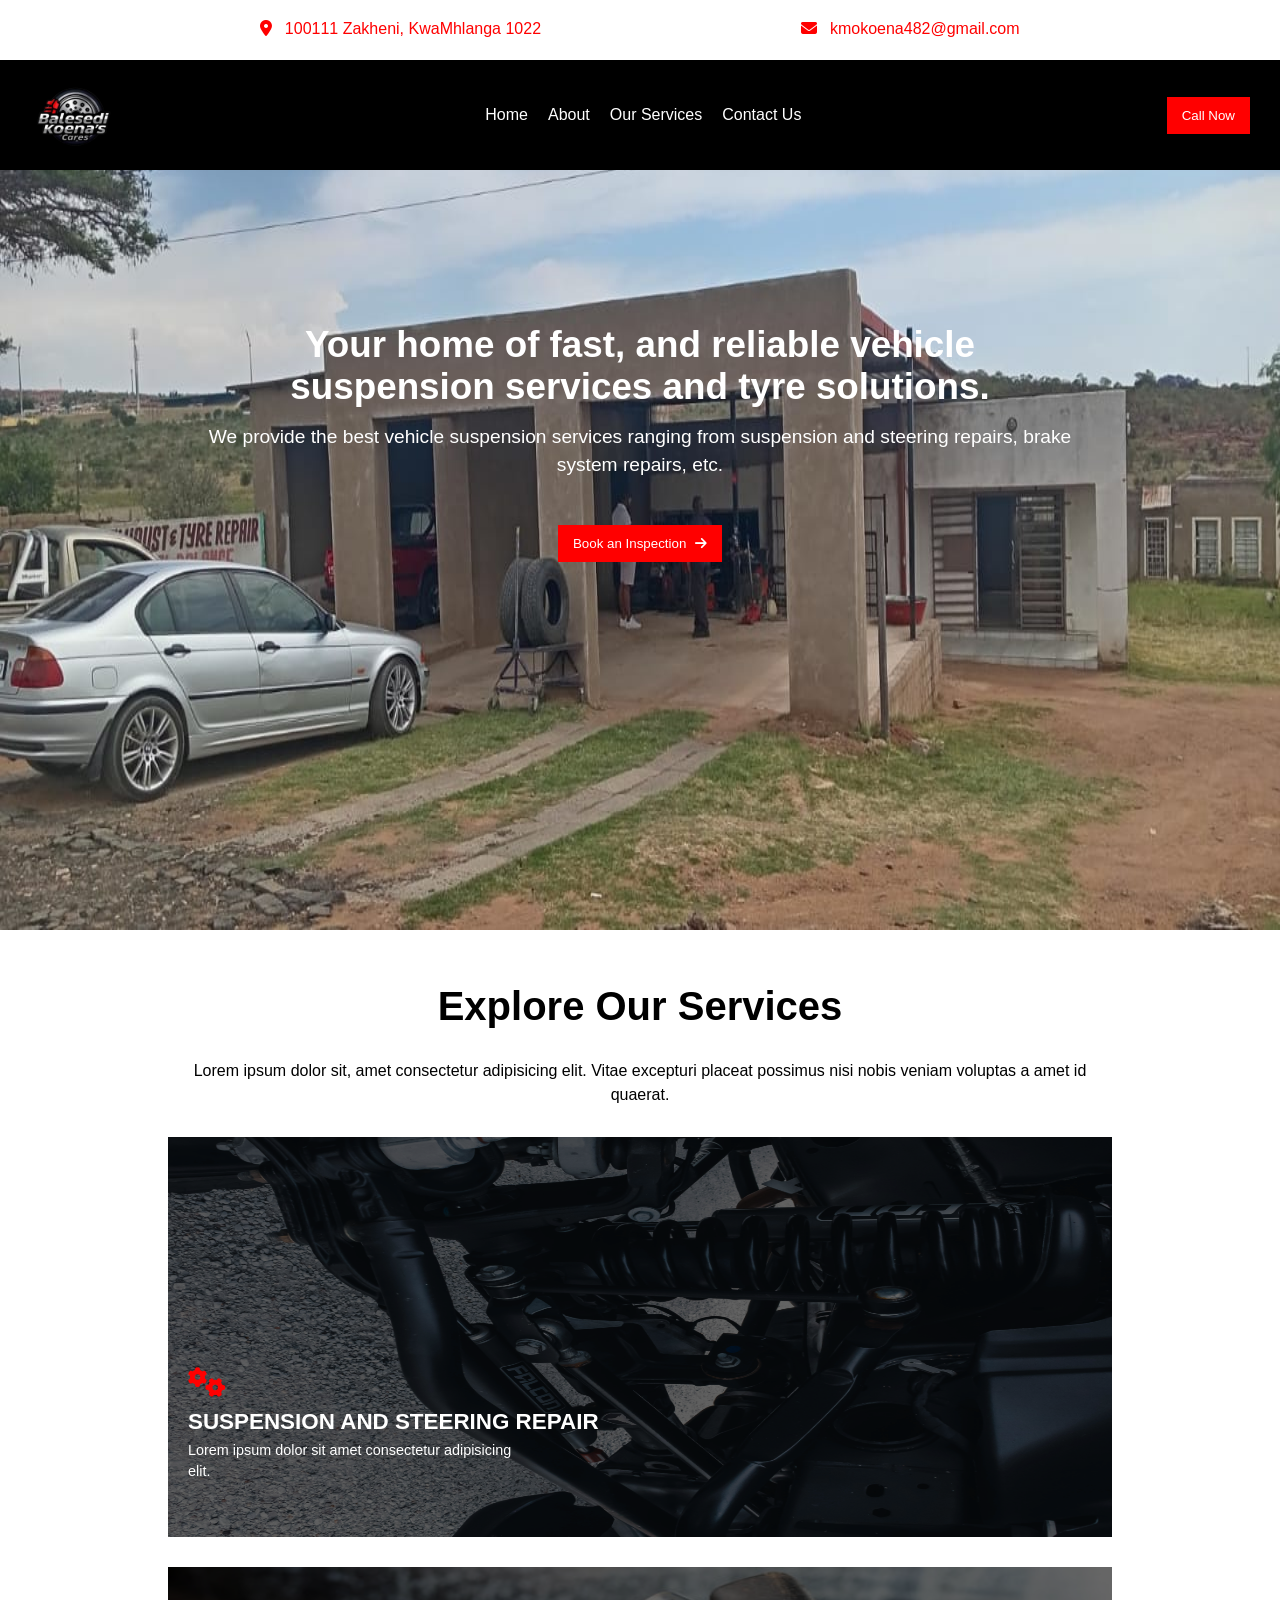
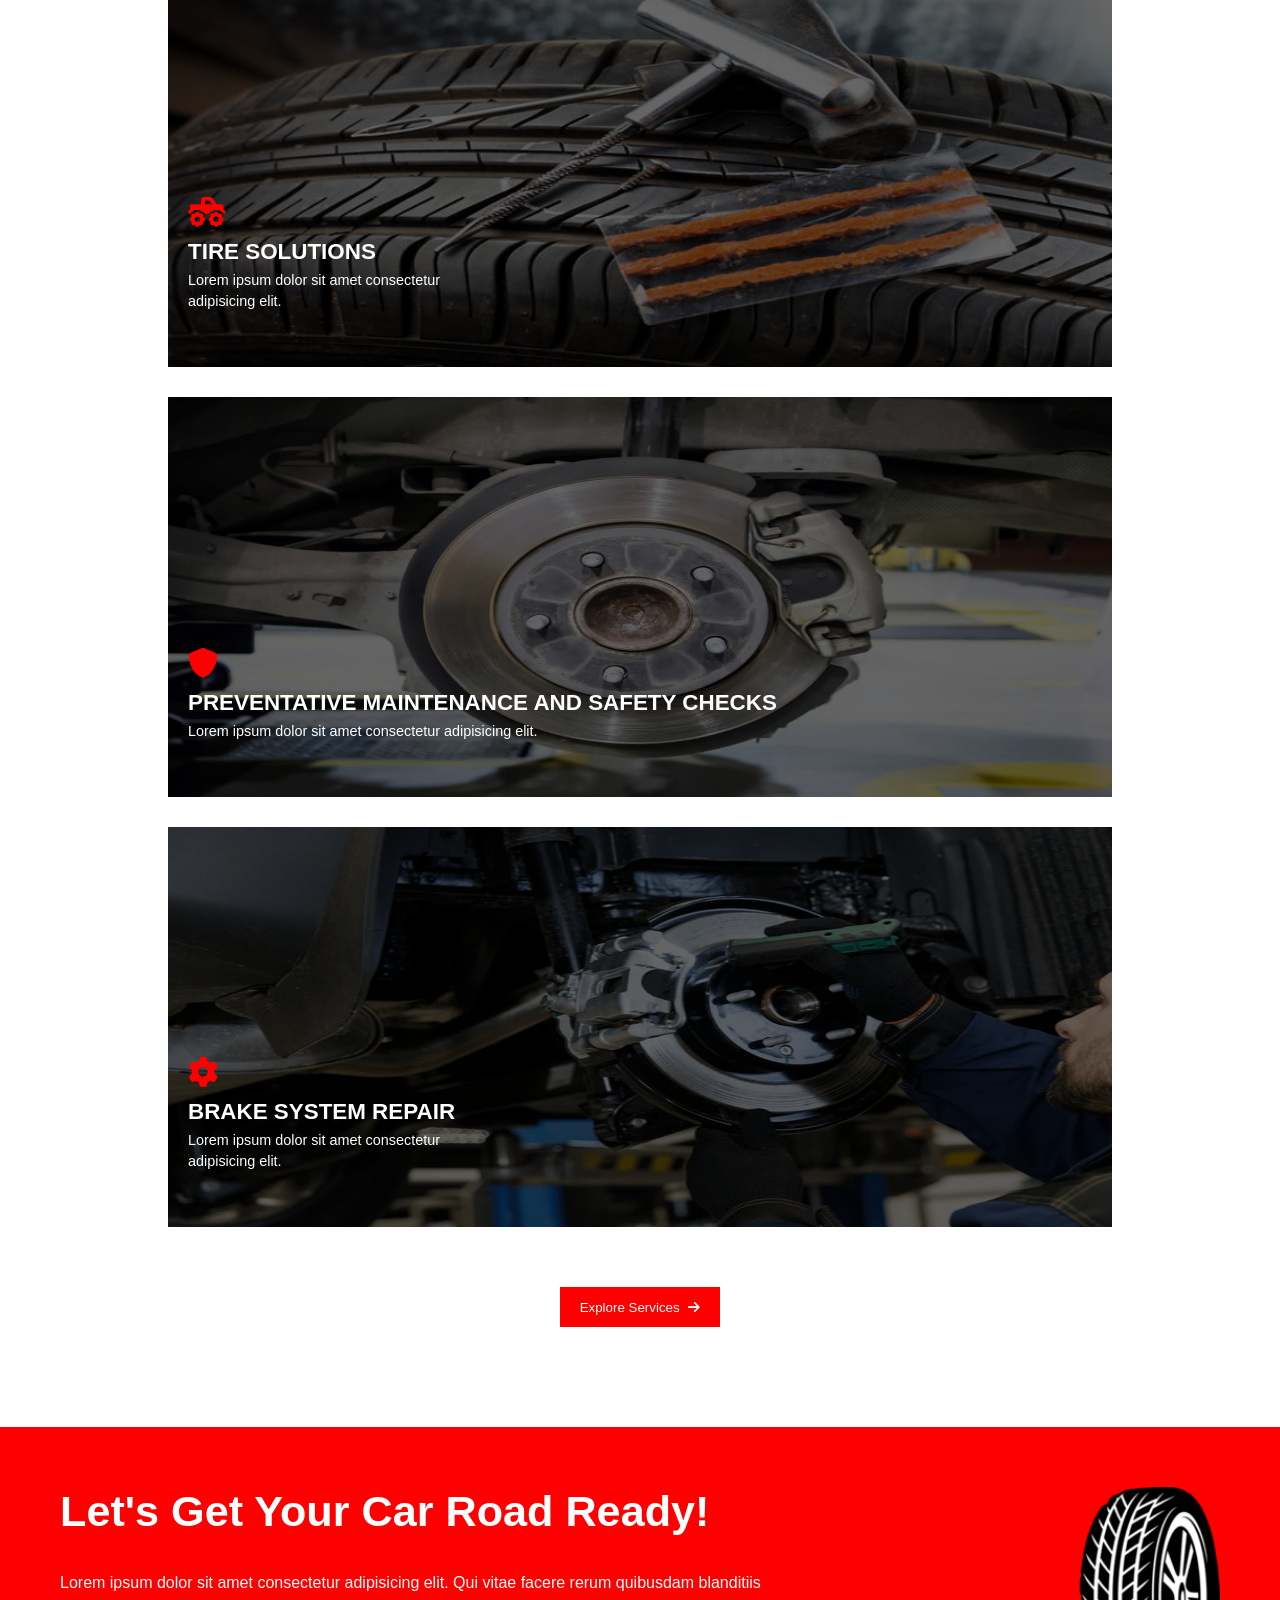
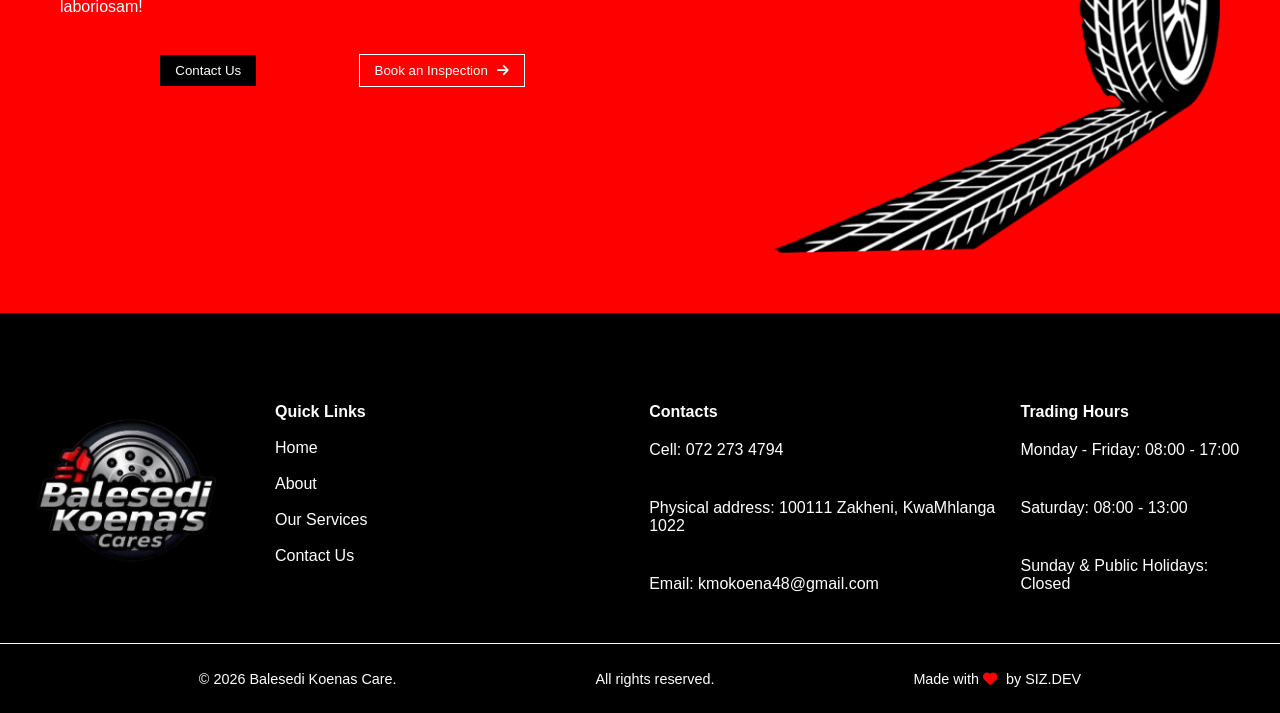
==== commit 565638f7: "Replacing navigation menu images with font awesome icons" ====
--- a/index.html
+++ b/index.html
@@ -44,8 +44,8 @@
                 <button class="btn quote-btn"> <a href="tel:0723735406">Call Now</a></button>
 
                 <div class="humburger-container">
-                    <img src="images/icons/iconamoon_menu-burger-horizontal-bold.png" alt="menu" class="humburger-menu">
-                    <img src="images/icons/iconoir_cancel.svg" alt="remove menu" class="remove-menu">
+                    <i class="fa-solid fa-bars humburger-menu"></i>
+                    <i class="fa-solid fa-xmark remove-menu"></i>
                 </div>
             </div>
         </div>
@@ -55,7 +55,7 @@
                 <h1>Your home of fast, and reliable vehicle suspension services and tyre solutions.</h1>
                 <p>We provide the best vehicle suspension services ranging from suspension and 
                     steering repairs, brake system repairs, etc.</p>
-                <button class="btn quote-btn"><a href="booking.html">Book an Inspection <i class="fa-solid fa-arrow-right"></i></a></button>
+                <a href="booking.html"><button class="btn quote-btn">Book an Inspection <i class="fa-solid fa-arrow-right"></i></button></a>
             </div>
         </div>
      </section>
@@ -115,7 +115,7 @@
             </div>
         </div>
         <div class="explore-btn">
-            <button><a href="services.html">Explore Services <i class="fa-solid fa-arrow-right"></i></a></button>
+            <a href="services.html"><button class="btn">Explore Services <i class="fa-solid fa-arrow-right"></i></button></a>
         </div>
     </section>
     <!-- End services section -->
@@ -130,8 +130,8 @@
                     quibusdam blanditiis laboriosam!
                 </p>
                 <div class="cta-btns">
-                    <button class="btn"><a href="contact.html">Contact Us</a></button>
-                    <button class="btn"><a href="booking.html">Book an Inspection <i class="fa-solid fa-arrow-right"></i></a></button>
+                    <a href="contact.html"><button class="btn btn-1">Contact Us</button></a>
+                    <a href="booking.html"><button class="btn btn-2">Book an Inspection <i class="fa-solid fa-arrow-right"></i></button></a>
                 </div>
             </div>
             <div class="cta-image">
--- a/style.css
+++ b/style.css
@@ -302,14 +302,15 @@
     justify-content: space-evenly;
 }
 
-.cta-btns .btn{
+.cta-btns .btn-1{
     background-color: black;
     color: #ffff;
 }
 
-.cta-btns .btn:nth-of-type(2){
+.cta-btns .btn-2{
     background-color: red;
     border: 1px solid #ffff; 
+    color: white;
 }
 
 .cta-btns .btn:hover{
@@ -465,6 +466,7 @@
     width: 30%;
     display: flex;
     flex-direction: column;
+    flex-wrap: wrap;
     margin-right: 40px;
     height: auto;
     background-color:beige;
@@ -485,7 +487,7 @@
 .framework h3{
     font-size: 1.2em;
     margin-top: 15px;
-    font-weight: 400;
+    font-weight: 600;
 }
 
 .about-text{
@@ -626,7 +628,6 @@
     height: 30px;
     background-color: white !important;
     color: black;
-    margin-top: 12px;
     outline: none;
     border: none;
     border-bottom: 1px solid red;
@@ -654,6 +655,14 @@
     justify-content: center;
 }
 
+.message-btn button{
+    width: 30%;
+    height: 40px;
+    background-color: red;
+    color: #ffff;
+    border: none;
+}
+
 /*########################################################################*/
 .our-services{
     display: flex;
@@ -729,7 +738,7 @@
 }
 
 .inspection-booking-header{
-    margin-top: 150px;
+    margin-top: 160px;
     height: 160px;
     width: 100%;
     display: flex;
@@ -746,7 +755,7 @@
     display: flex;
     flex-direction: column;
     justify-content: center;
-    padding: 40px 80px;
+    padding: 40px 80px 80px 80px;
     width: 70%;
 }
 
@@ -781,10 +790,10 @@
     width: 94%;
 }
 
-.form-container .fieldset-vehicle-info div input, .fieldset-contact-info div input, .fieldset-inspection-info div input, .fieldset-vehicle-info div textarea, .fieldset-contact-info div textarea, .fieldset-inspection-info div textarea{
+.form-container .fieldset-vehicle-info div input, .fieldset-contact-info div input, .fieldset-inspection-info div input{
     width: 100%;
     height: 30px;
-    background-color: white !important;
+    background-color: white;
     color: black;
     margin-top: 12px;
     outline: none;
@@ -797,8 +806,17 @@
     height: 100px;
     margin-bottom: 5px;
     resize: none;
-}                                               
-
-
-
-
+}
+
+input[type="text"], input[type="email"], input[type="tel"], input[type="date"], input[type="time"], textarea{
+    font-family: 'Poppins', sans-serif;
+    font-size: 16px;
+}
+
+.form-container .quote-btn{
+    width: 30%;
+}
+
+
+
+
--- a/responsive.css
+++ b/responsive.css
@@ -49,21 +49,25 @@
     }
 
     .about-text{
-        padding: 0 30px 0 40px;
-    }
-
-    .about-text:nth-last-child(2){
-        padding: 0 60px 0 0;
+        padding: 0;
+        padding-left: 60px;
+        width: 50%;
     }
 
     .about-image{
-        width:45%;
+        width: 50%;
         height: 330px;
     }
 
     .about-image img{
-        width: 90%;
-        height: 90%;
+        width: 100%;
+        height: 100%;
+    }
+
+    .about-frameworks{
+        padding: 40px 40px;
+        gap: 30px;
+        width: 100%;
     }
 
     /*#####################################################################*/
@@ -113,7 +117,7 @@
     }
 
     .service{
-        width: 430px;
+        width: 80%;
         height: 400px;
     }
 
@@ -225,6 +229,43 @@
         width: 220px;
         height: 220px;
     }
+
+/*###################################################################################*/
+    .inspection-booking-header{
+        margin-top: 140px;
+    }
+
+    .form-container .message-btn .btn{
+        width: 40%;
+    }    
+}
+
+/******************************** 
+    Medium Devices - 1024px
+*********************************/
+@media (max-width: 1024px){
+
+/*####################################################################################*/    
+    .form-container{
+        padding: 40px 70px 80px 70px;
+        width: 85%;
+    }
+
+    .form h3{
+        font-size: 1.3rem;
+    }
+
+    .form-container .fieldset-vehicle-info, .fieldset-contact-info, .fieldset-inspection-info{
+        gap: 40px;
+    }
+
+    .form-container .fieldset-inspection-info div:nth-last-of-type(1){
+        width: 94%;
+    }
+
+    .form-container .fieldset-vehicle-info div input, .fieldset-contact-info div input, .fieldset-inspection-info div input{
+        margin-top: 0;
+    }
 }
 
 /******************************** 
@@ -273,7 +314,16 @@
 
     .humburger-container{
         display: flex;
+        align-items: center;
+        justify-content: center;
         z-index: 1;
+    }
+
+    .humburger-container i{
+        color: red;
+        font-size: 1.8rem;
+        width: 100%;
+        height: 100%;
     }
 
     .humburger-container:hover{
@@ -336,7 +386,8 @@
     }
 
     .about-header{ 
-        height: 160px; 
+        height: 160px;
+        margin-top: 140px;
     }
 
     .about-content{
@@ -346,8 +397,7 @@
     }
 
     .about-image{
-        width: 90%;
-        padding: 0 30px 40px 30px;
+        width: 95%;
     }
 
     .about-text{
@@ -357,6 +407,23 @@
         text-align: center;
     }
 
+    .about-frameworks{
+        flex-direction: column;
+        align-items: center;
+        margin: 0;
+    }
+
+    .framework{
+        width: 90%;
+        margin-right: 0;
+        display: flex;
+        align-items: center;
+    }
+
+    .framework span{
+        letter-spacing: 1px;
+    }
+
     .explore-btn{
         display: flex;
         justify-content: center;
@@ -431,6 +498,13 @@
 
     .service-description p{
         margin: 5px 0 0 0;
+    }
+
+    .explore-btn a{
+        width: 100%;
+        height: auto;
+        display: flex;
+        justify-content: center;
     }
 
     /*#########################################################################################*/
@@ -467,6 +541,10 @@
     width: 80%;
     }
 
+    .contact-form .message-btn button{
+        width: 35%;
+    }
+
     /*#########################################################################################*/
 
     .cta-container{
@@ -535,6 +613,20 @@
         align-items: center;
     }
 
+    .trading-hours{
+        align-items: center;
+        margin-top: 30px;
+    }
+
+    .trading-hours h4{
+        margin-bottom: 15px;
+    }
+
+    .trading-hour{
+        margin: 0;
+        margin-bottom: 10px;
+    }
+
     .quick-links, .contacts{
         text-align: center;
         width: 60%;
@@ -557,6 +649,35 @@
     .logo-poster img{
         width: 200px;
         height: 200px;
+    }
+
+/*#################################################################################*/
+    .inspection-booking-header{
+        margin-top: 170px;
+    }
+
+.form-container{
+        padding: 40px 70px 80px 70px;
+        width: 90%;
+    }
+
+    .form h3{
+        font-size: 1.2rem;
+    }
+
+    .form-container .fieldset-vehicle-info div, .fieldset-contact-info div, .fieldset-inspection-info div{
+        display: flex;
+        flex-direction: column;
+        width: 100%;
+    }
+
+    .form-container .fieldset-inspection-info div:nth-last-of-type(1){
+        width: 98%;
+    }  
+
+    .form-container .quote-btn{
+        width: 50%;
+        height: auto;
     }
     
 }
@@ -663,6 +784,15 @@
         padding: 40px 30px;
     }
 
+    .about-frameworks{
+        width: 100%;
+    }
+
+    .framework{
+        width: 100%;
+        padding: 15px;
+    }
+
     /*#################################################################*/
 
     .our-services{
@@ -706,6 +836,10 @@
         padding-top: 25px;
     }
 
+    .contact-header{
+        height: 140px;
+    }
+
     .sub-heading{
         margin-bottom: 20px;
     }
@@ -713,6 +847,14 @@
         margin-bottom: 10px;
     }
 
+    .contact-form .message-btn{
+        width: 100%;
+    }
+
+    .contact-form .message-btn button{
+        width: 100%;
+    }
+
     .contact-content{
         margin-bottom: 10px;
     }
@@ -734,7 +876,7 @@
     }
 
     .services-container{
-        padding: 0 20px;
+        padding: 0;
     }
 
     .service{
@@ -770,6 +912,17 @@
         height: 27x;
     }
 
+    .explore-btn a{
+        width: 100%;
+        height: auto;
+        display: flex;
+        justify-content: center;
+    }
+
+    .explore-btn .btn{
+        width: 70%;
+    }
+
     .cta-container{
         width: 100%;
         display: flex;
@@ -794,22 +947,26 @@
     }
 
     .cta-btns{
-        width: 75%;
-        flex-direction: column;
-    }
-
-    .cta-btns .btn:nth-of-type(1){
+        width: 100%;
+        flex-direction: column;
+    }
+
+    .cta-btns a{
+        width: 70%;
+    }
+
+    .cta-btns .btn-1{
         width: 100%;
         height: auto;
         margin-bottom: 15px;
     }
 
-    .cta-btns .btn:nth-of-type(2){
+    .cta-btns .btn-2{
         border: 1px solid;
         width: 100%;
     }
 
-    .cta-btns .btn:nth-of-type(2):hover{
+    .cta-btns .btn-2:hover{
         border: none;
     }
 
@@ -842,12 +999,21 @@
     .quick-links, .contacts{
         text-align: center;
         width: 60%;
-        margin-top: 50px;
+        margin-top: 30px;
     }
 
     .contacts .contact{
         margin: 0;
-        padding: 10px 0;
+        padding: 5px 0;
+    }
+
+    .trading-hours h4{
+        margin-bottom: 15px;
+    }
+
+    .trading-hour{
+        margin: 0;
+        margin-bottom: 10px;
     }
 
     input::placeholder, textarea::placeholder{
@@ -860,11 +1026,64 @@
     }
 
     .logo-poster{
-        margin-bottom: 30px;
+        margin: 20px 0 0 0;
     }
 
     .logo-poster img{
         width: 130px;
         height: 130px;
     }
+
+    .copyright{
+        flex-direction: column;
+        padding: 30px 0;
+        height: auto;
+    }
+
+    .copyright p{
+        margin: 5px 0;
+        text-align: center;
+    }
+
+    /*##########################################################################*/
+    .inspection-booking-header{
+        margin-top: 130px;
+        height: 160px;
+    }
+
+    .form-container{
+        padding: 40px 40px 80px 40px;
+        width: 100%;
+    }
+
+    .form{
+        width: 100%;
+        display: flex;
+        flex-direction: column;
+        align-items: center;
+    }
+
+    .form h3, p{
+        text-align: center;
+    }
+
+    .form-container .message-btn{
+        width: 100%;
+        height: auto;
+    }
+
+    .form-container .message-btn .btn{
+        width: 100%;
+        height: auto;
+    }
+
+    .form-container .fieldset-vehicle-info, .fieldset-contact-info, .fieldset-inspection-info{
+        margin-top: 20px;
+    }
+
+    .form-container .fieldset-vehicle-info div, .fieldset-contact-info div, .fieldset-inspection-info div{
+        display: flex;
+        flex-direction: column;
+        width: 100%;
+    }
 }
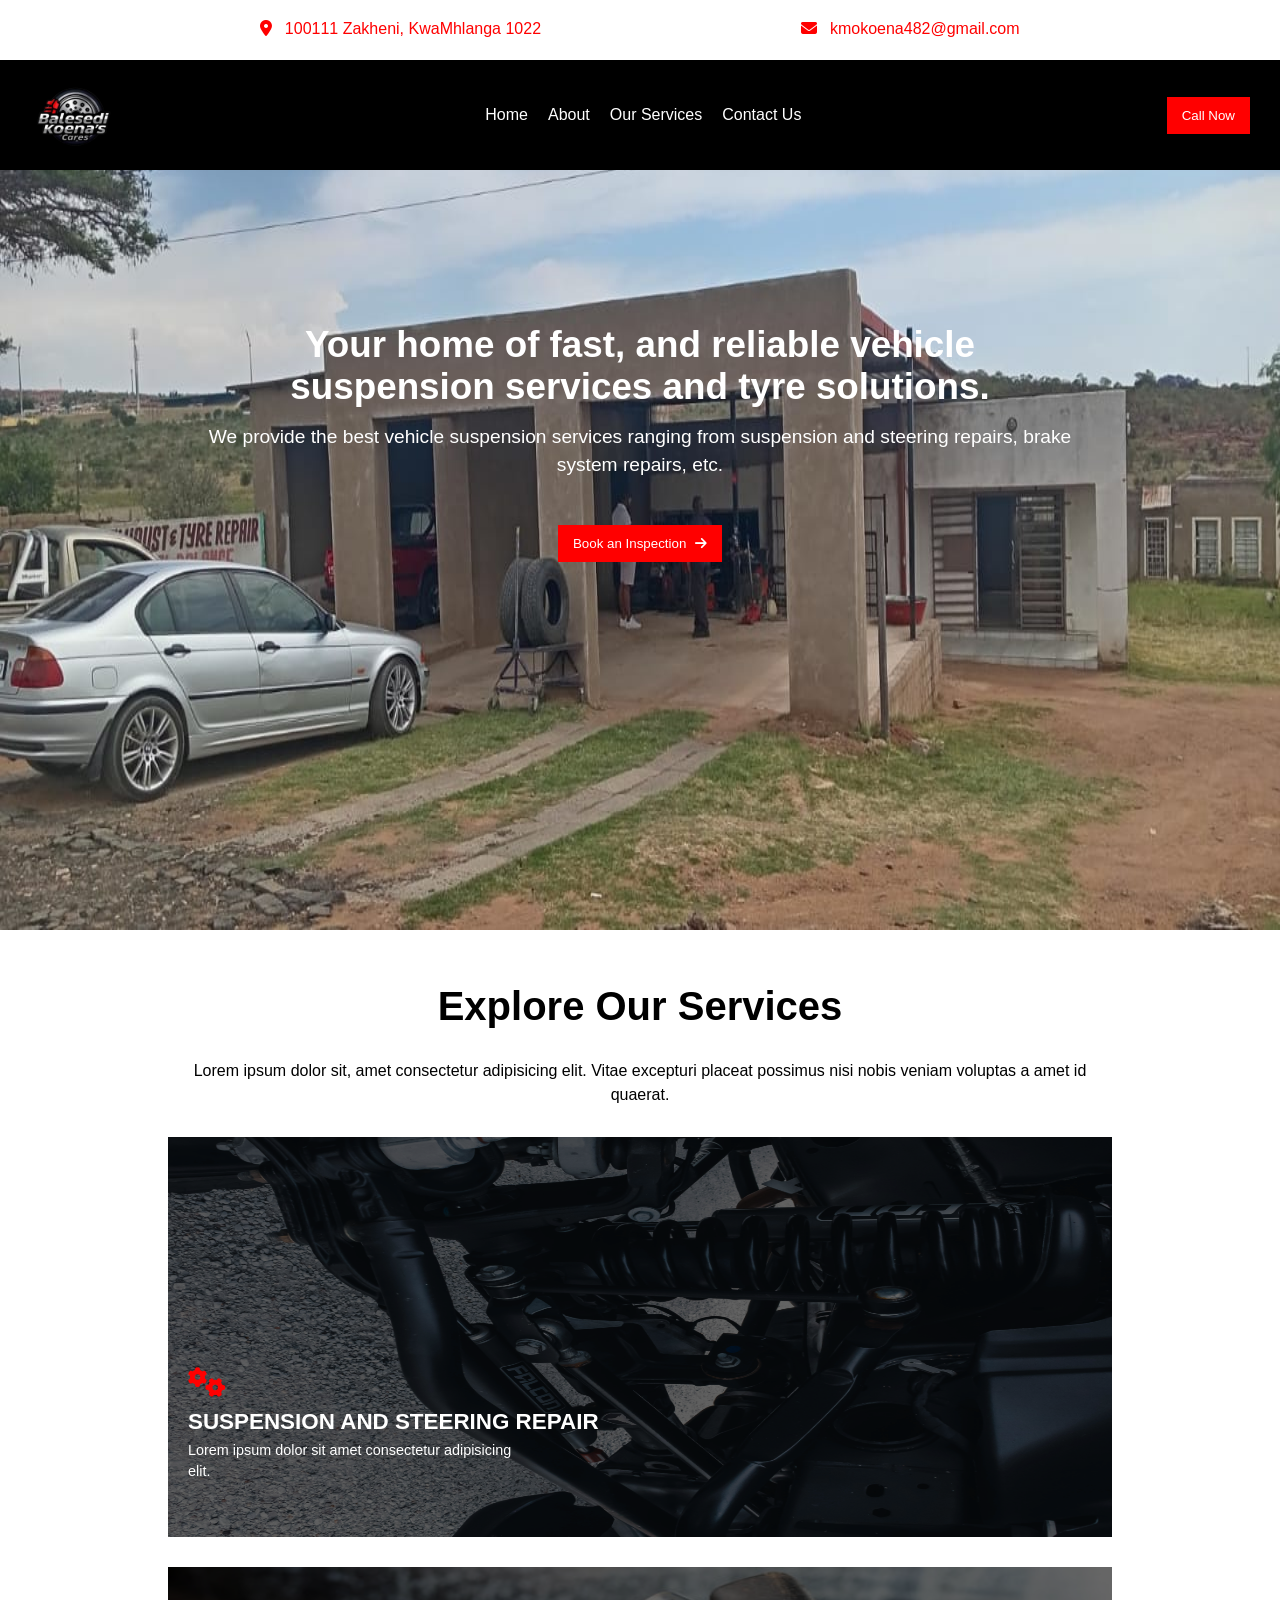
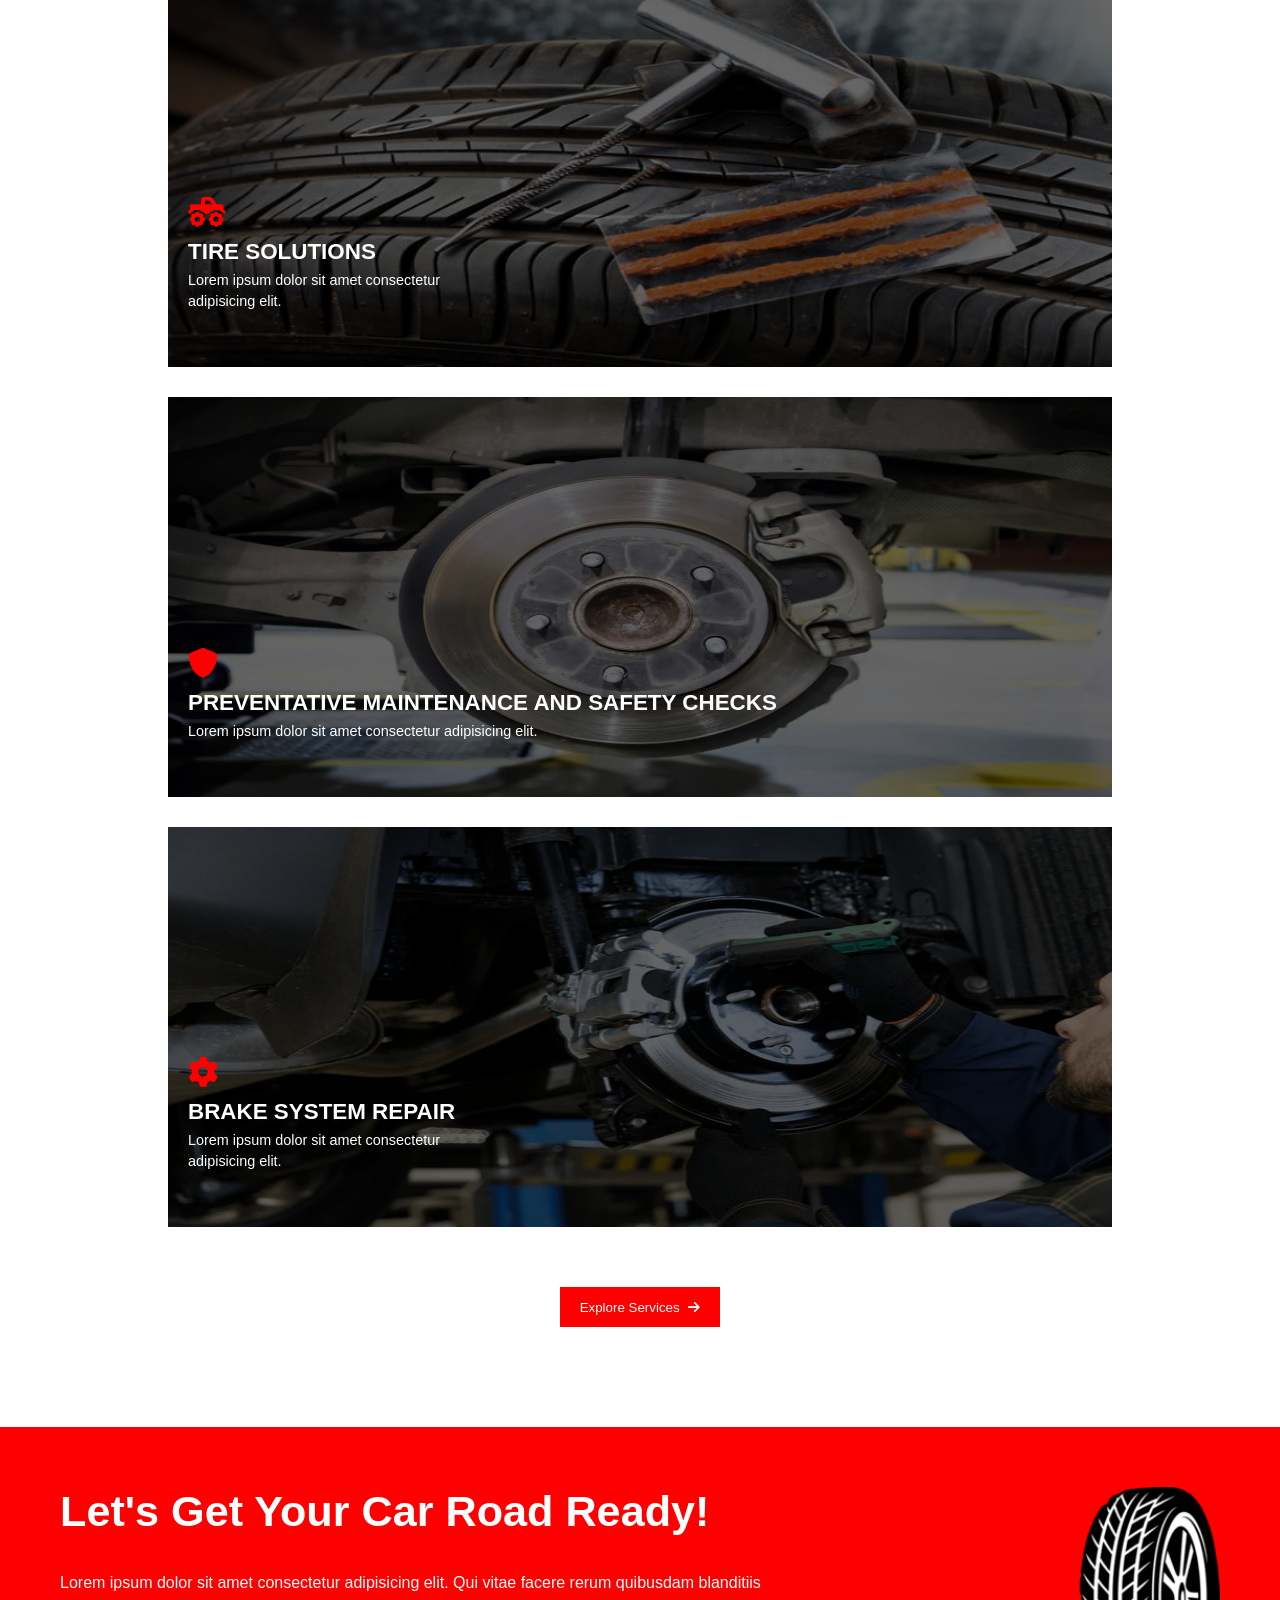
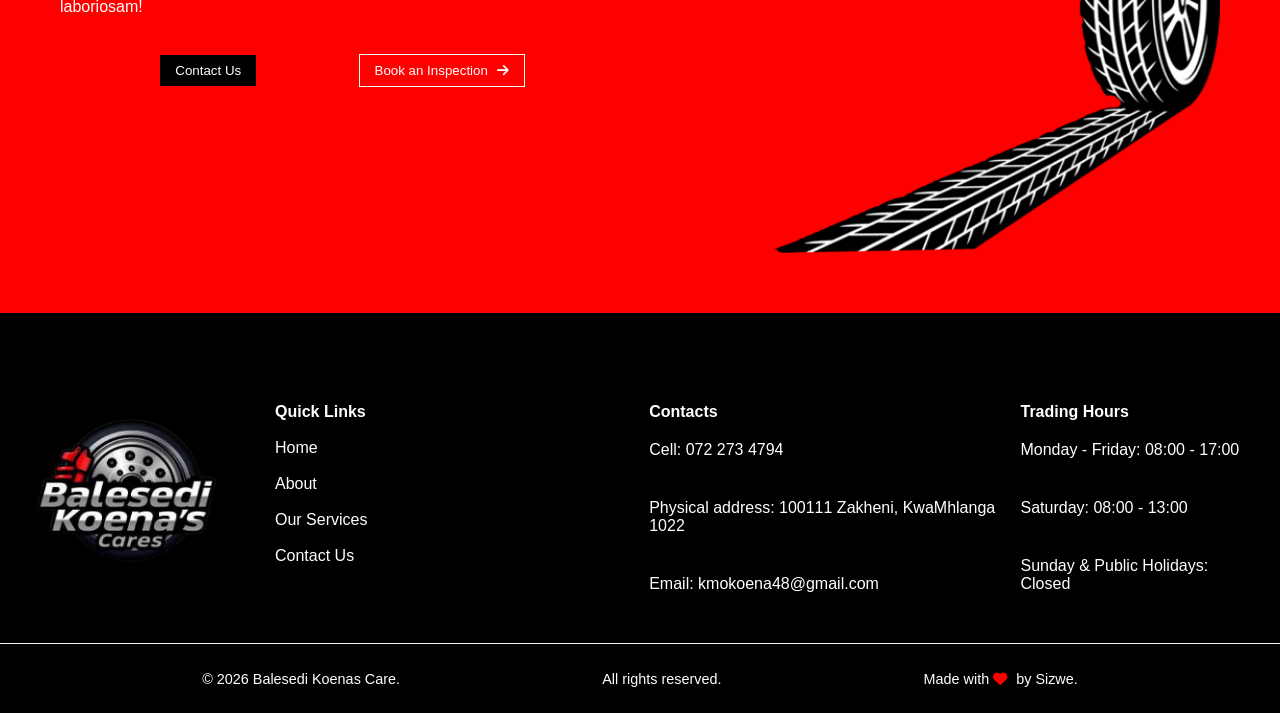
==== commit 274303f4: "Random commit" ====
--- a/index.html
+++ b/index.html
@@ -184,7 +184,7 @@
             </div>
         </div>
         <div class="copyright">
-            <p>&copy; 2026 Balesedi Koenas Care.</p><p>All rights reserved.</p> <p>Made with <i class="fa-solid fa-heart"></i> by <a href="https://sizwedoctormkoneni.github.io/MyPortfolio/">SIZ.DEV</a></p>
+            <p>&copy; 2026 Balesedi Koenas Care.</p><p>All rights reserved.</p> <p>Made with <i class="fa-solid fa-heart"></i> by Sizwe.</p>
         </div>
     </section>
 
--- a/style.css
+++ b/style.css
@@ -201,7 +201,7 @@
 
 .service:hover .service-image img{
     opacity: 0.7;
-    box-shadow: 0 0 10px red;
+    box-shadow: 0 0 10px grey;
 }
 
 .service-image{
--- a/responsive.css
+++ b/responsive.css
@@ -42,6 +42,11 @@
 
     .about-header{
         height: 185px;
+        margin-top: 140px;
+    }
+
+    .about-header h1{
+        font-size: 2.4rem;
     }
 
     .about-content{
@@ -133,6 +138,11 @@
 
     .contact-header{
         height: 185px;
+        margin-top: 140px;
+    }
+
+    .contact-header h1{
+        font-size: 2.4rem;
     }
 
     .sub-heading{
@@ -232,7 +242,12 @@
 
 /*###################################################################################*/
     .inspection-booking-header{
+        height: 185px;
         margin-top: 140px;
+    }
+
+    .inspection-booking-header h1{
+        font-size: 2.4rem;
     }
 
     .form-container .message-btn .btn{
@@ -390,6 +405,10 @@
         margin-top: 140px;
     }
 
+    .about-header h1{
+        font-size: 2rem;
+    }
+
     .about-content{
         flex-direction: column;
         padding: 40px;
@@ -515,6 +534,10 @@
 
     .contact-header{
         height: 160px;
+    }
+
+    .contact-header h1{
+        font-size: 2rem;
     }
 
     .contact-content{
@@ -656,6 +679,10 @@
         margin-top: 170px;
     }
 
+    .inspection-booking-header h1{
+        font-size: 2rem;
+    }
+
 .form-container{
         padding: 40px 70px 80px 70px;
         width: 90%;
@@ -673,7 +700,15 @@
 
     .form-container .fieldset-inspection-info div:nth-last-of-type(1){
         width: 98%;
-    }  
+    }
+
+    input::placeholder, textarea::placeholder{
+        font-size: 14px;
+    }
+
+    input[type="text"], input[type="email"], input[type="tel"], input[type="date"], input[type="time"], textarea{
+        font-size: 14px;
+    }
 
     .form-container .quote-btn{
         width: 50%;
@@ -717,20 +752,30 @@
 
     .humburger-container{
         display: flex;
-    }
-
-    .humburger-container img{
+        align-items: center;
+        justify-content: center;
+        margin-top: 15px;
         width: 40px;
         height: 40px;
     }
 
+    .humburger-container i{
+        width: 40px;
+        height: 40px;
+    }
+
     .remove-menu{
         display: none;
     }
 
     .logo{
-        width: 80px;
-        height: 80px;
+        width: 70px;
+        height: 70px;
+    }
+
+    .logo img{
+        width: 100%;
+        height: 100%;
     }
 
     .btn{
@@ -776,16 +821,23 @@
         align-items: center;
         padding-top: 25px;
     }
+
     .about-header{ 
-        height: 140px; 
+        height: 140px;
+        margin-top: 120px;
+    }
+
+    .about-header h1{
+        font-size: 1.8rem;
     }
 
     .about-content{
-        padding: 40px 30px;
+        padding: 40px 20px;
     }
 
     .about-frameworks{
         width: 100%;
+        padding: 20px;
     }
 
     .framework{
@@ -837,7 +889,12 @@
     }
 
     .contact-header{
-        height: 140px;
+        height: 160px;
+        margin-top: 120px;
+    }
+
+    .contact-header h1{
+        font-size: 1.8rem;
     }
 
     .sub-heading{
@@ -845,6 +902,7 @@
     }
     .contact .contact-form{
         margin-bottom: 10px;
+        width: 90%;
     }
 
     .contact-form .message-btn{
@@ -1047,8 +1105,12 @@
 
     /*##########################################################################*/
     .inspection-booking-header{
-        margin-top: 130px;
+        margin-top: 120px;
         height: 160px;
+    }
+
+    .inspection-booking-header h1{
+        font-size: 1.8rem;
     }
 
     .form-container{
@@ -1086,4 +1148,8 @@
         flex-direction: column;
         width: 100%;
     }
+
+    input[type="text"], input[type="email"], input[type="tel"], input[type="date"], input[type="time"], textarea{
+        font-size: 12px;
+    }
 }
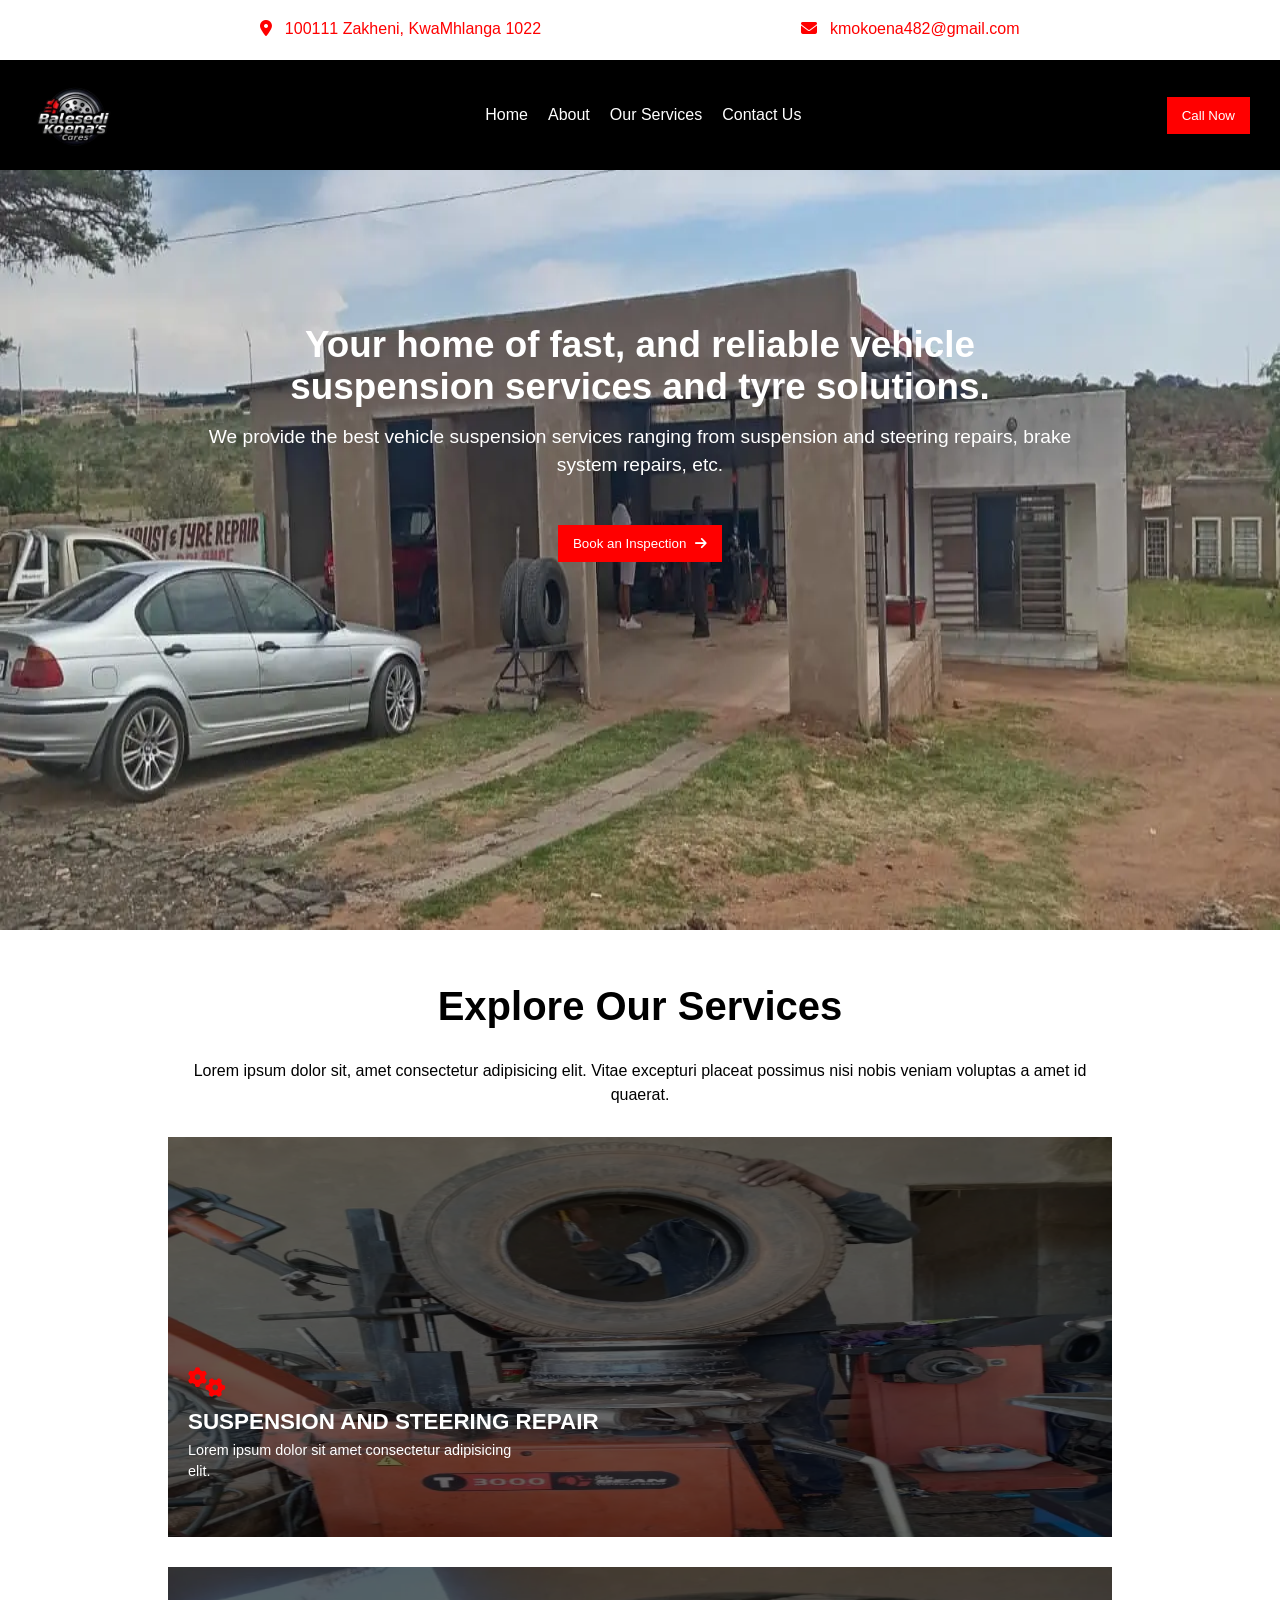
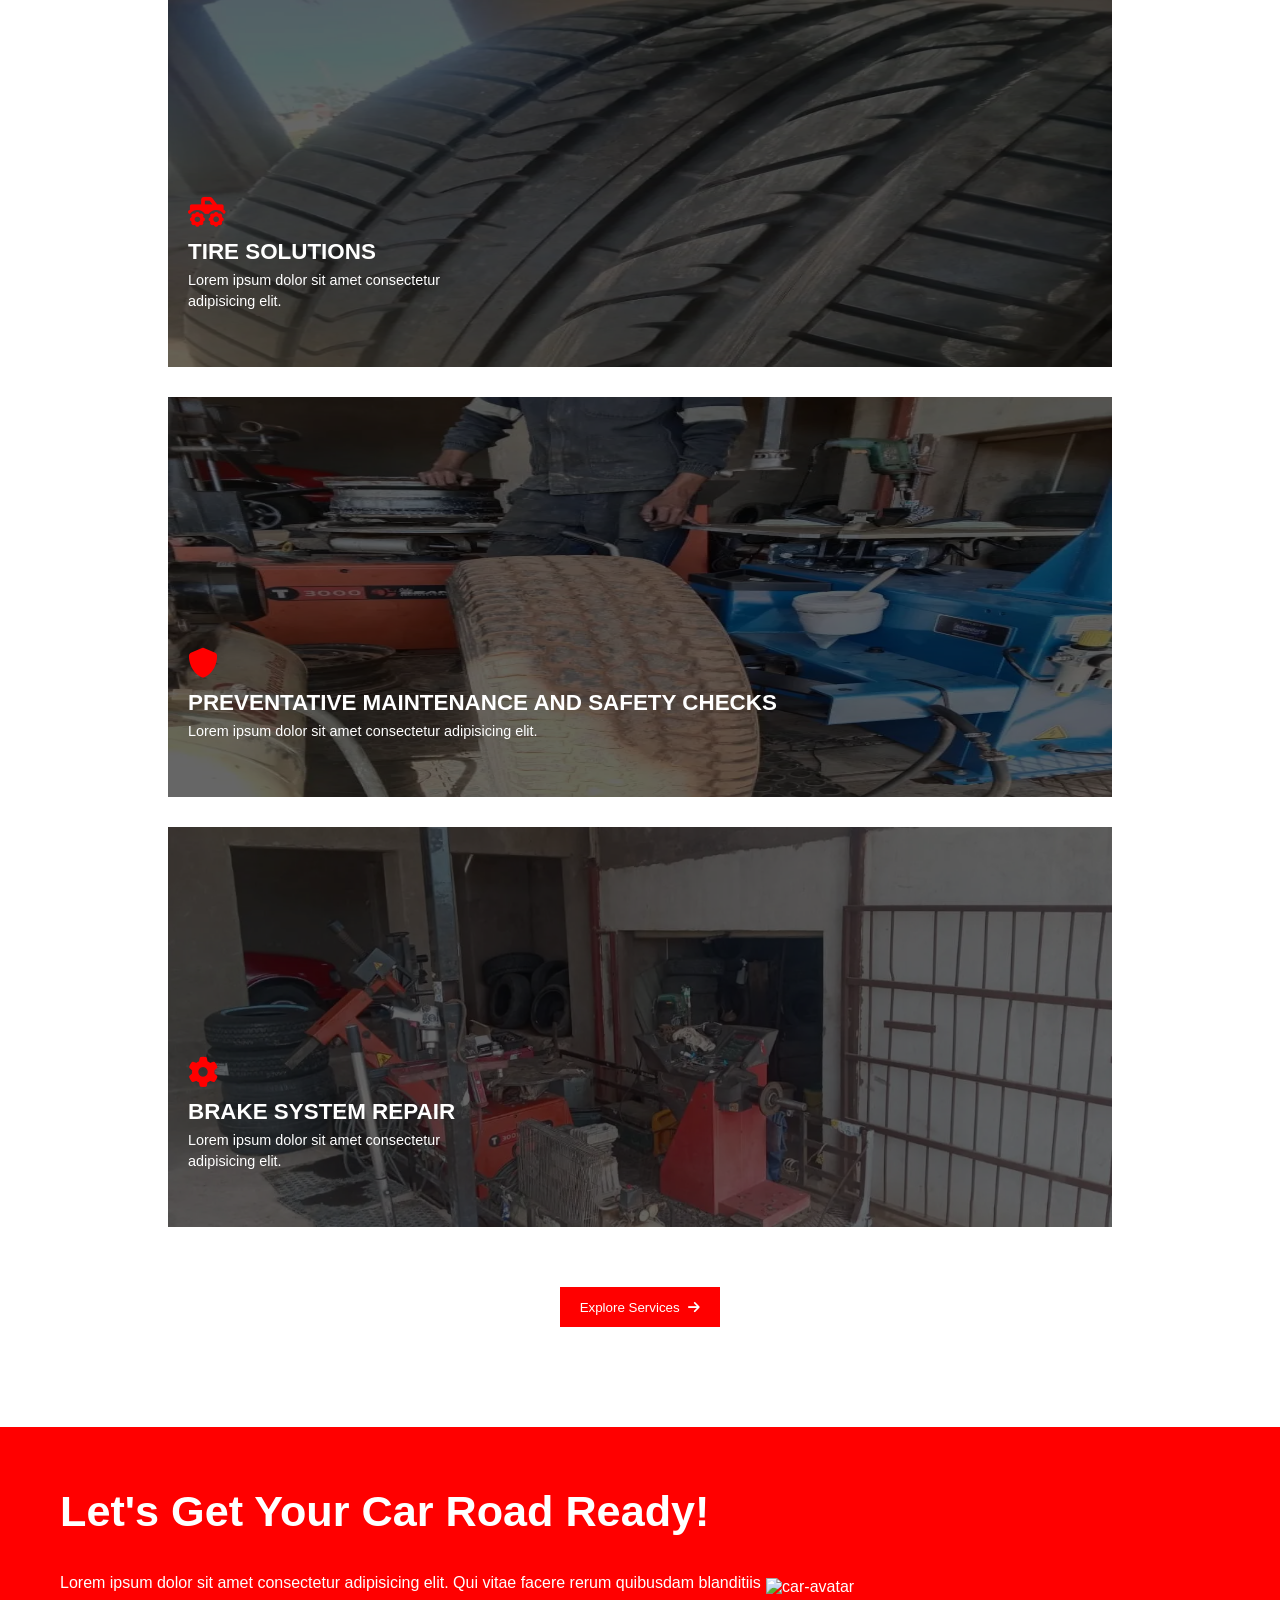
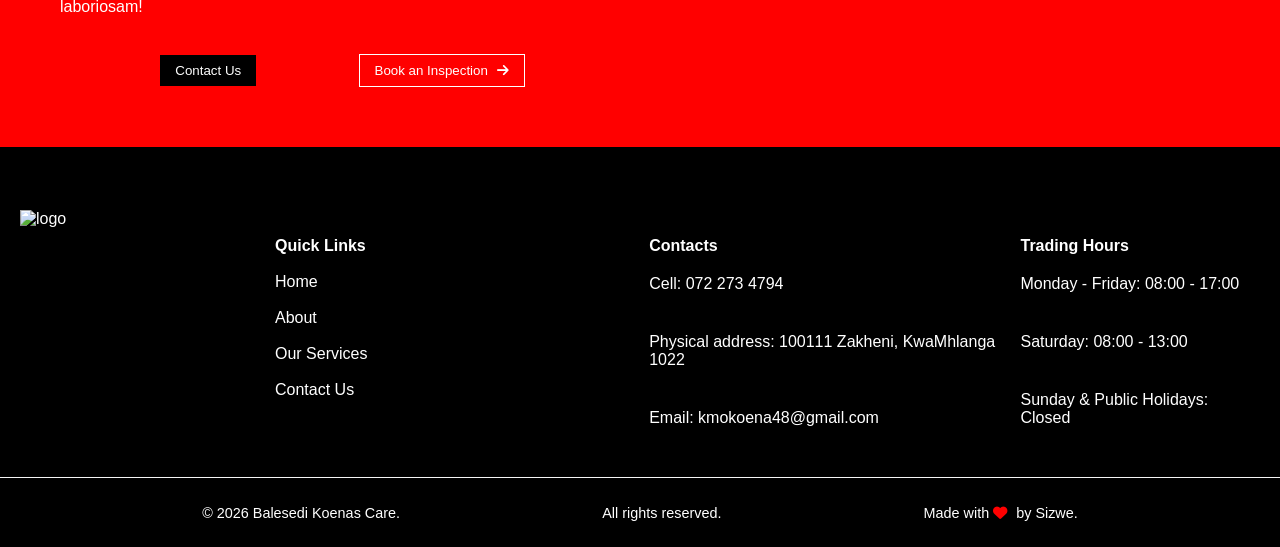
==== commit b01d0b46: "Adding optimized (compressed) images and removing original images" ====
--- a/index.html
+++ b/index.html
@@ -31,7 +31,7 @@
             </div>
             <div class="navbar">
                 <div class="logo">
-                    <a href="#"><img src="images/Logo.png" alt="logo"></a>
+                    <a href="#"><img src="images/Logo.webp" alt="logo"></a>
                 </div>
 
                 <ul class="navlist">
@@ -50,7 +50,7 @@
             </div>
         </div>
         <div class="hero-section">
-            <img class="hero-image" src="images/hero-image-1.jpg" alt="banner image">
+            <img class="hero-image" src="images/hero-image-1.webp" alt="banner image">
             <div class="hero-text">
                 <h1>Your home of fast, and reliable vehicle suspension services and tyre solutions.</h1>
                 <p>We provide the best vehicle suspension services ranging from suspension and 
@@ -71,7 +71,7 @@
         <div class="services-container">
             <div class="service">
                 <div class="service-image">
-                    <img src="images/service-card-image-4.jpg" alt="service">
+                    <img src="images/service-image-1.webp" alt="service">
                 </div>
                 <div class="service-description">
                     <i class="fa-solid fa-cogs"></i>
@@ -82,7 +82,7 @@
             </div>
             <div class="service">
                 <div class="service-image">
-                    <img src="images/service-card-image-1.jpg" alt="service">
+                    <img src="images/service-image-2.webp" alt="service">
                 </div>
                 <div class="service-description">
                     <i class="fa-solid fa-truck-monster"></i>
@@ -93,7 +93,7 @@
             </div>
             <div class="service">
                 <div class="service-image">
-                    <img src="images/service-card-image-3.jpg" alt="service">
+                    <img src="images/service-image-3.webp" alt="service">
                 </div>
                 <div class="service-description">
                     <i class="fa-solid fa-shield"></i>
@@ -104,7 +104,7 @@
             </div>
             <div class="service">
                 <div class="service-image">
-                    <img src="images/service-card-image-2.png" alt="service">
+                    <img src="images/service-image-4.webp" alt="service">
                 </div>
                 <div class="service-description">
                     <i class="fa-solid fa-gear"></i>
--- a/style.css
+++ b/style.css
@@ -437,7 +437,7 @@
     display: flex;
     align-items: center;
     justify-content: center;
-    background-image: url(images/about-us\ \(2\).jpg);
+    background-image: url(images/about-image.webp);
     background-position: center;
     background-size:cover;
     background-repeat: no-repeat;
@@ -534,7 +534,7 @@
     display: flex;
     align-items: center;
     justify-content: center;
-    background-image: url(images/contact-us.jpg);
+    background-image: url(images/contact-us.webp);
     background-position: center;
     background-size:cover;
     background-repeat: no-repeat;
@@ -676,7 +676,7 @@
     display: flex;
     align-items: center;
     justify-content: center;
-    background-image: url(images/Services.jpg);
+    background-image: url(images/Services.webp);
     background-position: center;
     background-size:cover;
     background-repeat: no-repeat;
@@ -744,7 +744,7 @@
     display: flex;
     align-items: center;
     justify-content: center;
-    background-image: url(images/book-an-inspection.png);
+    background-image: url(images/book-an-inspection.webp);
     background-position: center;
     background-size:cover;
     background-repeat: no-repeat;
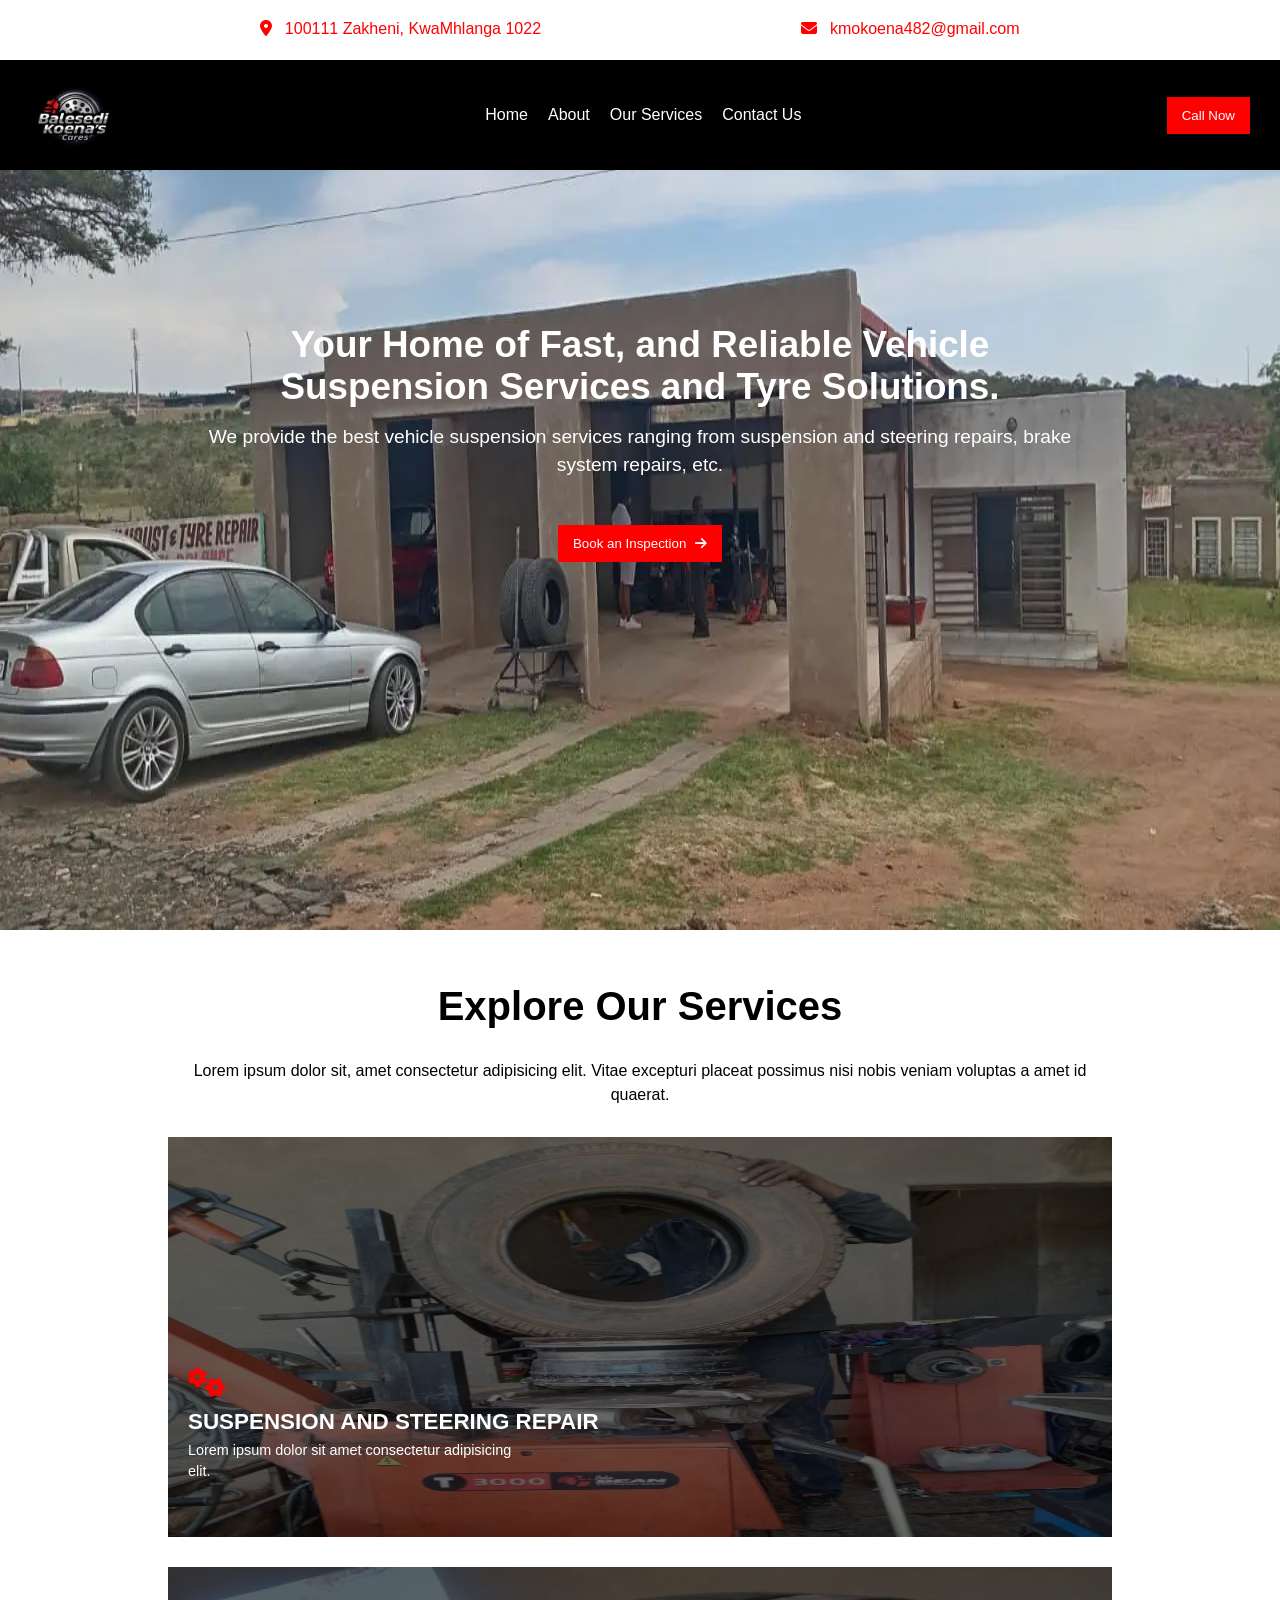
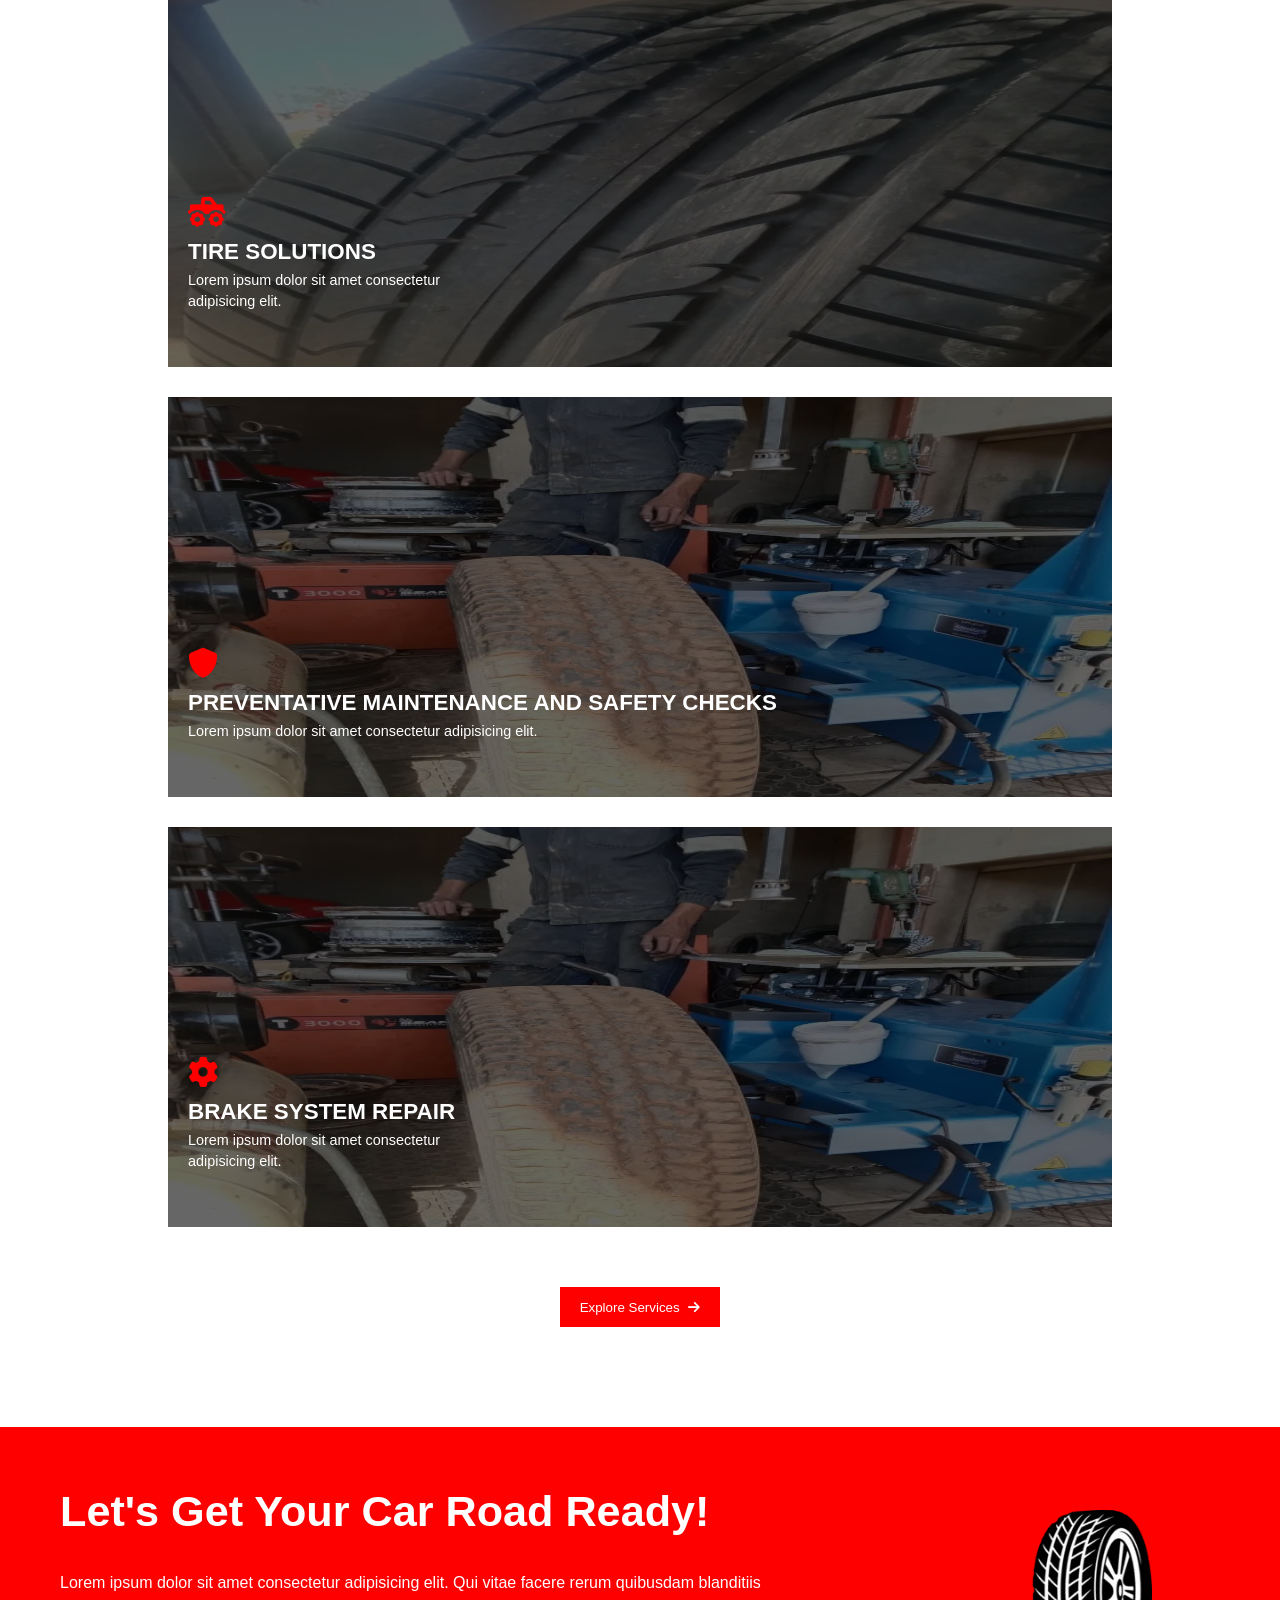
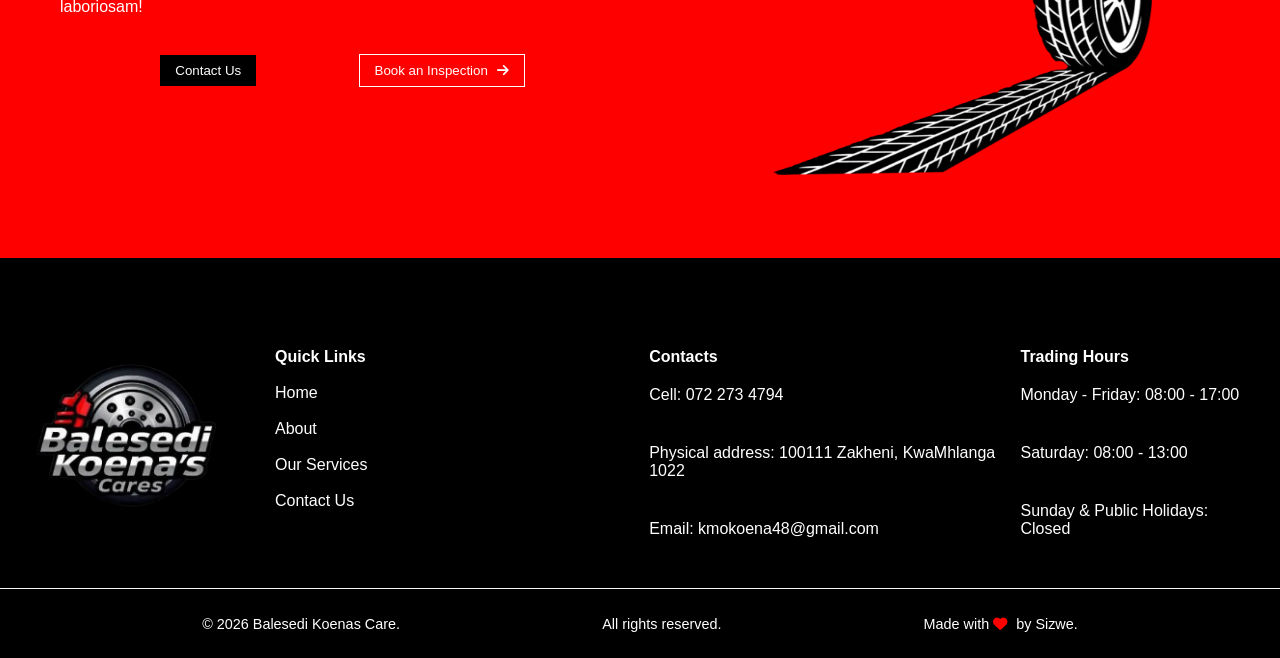
==== commit 37df7540: "Refining the responsivenes of the website" ====
--- a/index.html
+++ b/index.html
@@ -22,7 +22,7 @@
             <div class="ctabar">
                 <div class="ctabar-item">
                     <i class="fa-solid fa-location-dot"></i>
-                    <a href="#">100111 Zakheni, KwaMhlanga 1022</a>
+                    <a href="https://www.google.com/maps/place/BALESEDI+TIRE+SERVICE/@-25.422121,28.720038,437m/data=!3m1!1e3!4m6!3m5!1s0x1ec0097c9e4166e1:0xf55f2c499aabb8c0!8m2!3d-25.4221215!4d28.7200384!16s%2Fg%2F11ntpwfn2g?hl=en&entry=ttu&g_ep=EgoyMDI2MDkxMy4wIKXMDSoASAFQAw%3D%3D">100111 Zakheni, KwaMhlanga 1022</a>
                 </div>
                 <div class="ctabar-item">
                     <i class="fa-solid fa-envelope"></i>
@@ -52,7 +52,7 @@
         <div class="hero-section">
             <img class="hero-image" src="images/hero-image-1.webp" alt="banner image">
             <div class="hero-text">
-                <h1>Your home of fast, and reliable vehicle suspension services and tyre solutions.</h1>
+                <h1>Your Home of Fast, and Reliable Vehicle Suspension Services and Tyre Solutions.</h1>
                 <p>We provide the best vehicle suspension services ranging from suspension and 
                     steering repairs, brake system repairs, etc.</p>
                 <a href="booking.html"><button class="btn quote-btn">Book an Inspection <i class="fa-solid fa-arrow-right"></i></button></a>
@@ -104,7 +104,7 @@
             </div>
             <div class="service">
                 <div class="service-image">
-                    <img src="images/service-image-4.webp" alt="service">
+                    <img src="images/service-image-3.webp" alt="service">
                 </div>
                 <div class="service-description">
                     <i class="fa-solid fa-gear"></i>
@@ -135,7 +135,7 @@
                 </div>
             </div>
             <div class="cta-image">
-                <img src="images/tire-and-track-illustration-png.png" alt="car-avatar">
+                <img src="images/tire-and-track-illustration-png.webp" alt="car-avatar">
             </div>
         </div>
     </section>
@@ -147,7 +147,7 @@
     <section class="footer">
         <div class="footer-container">
             <div class="logo-poster">
-                <img src="images/Logo.png" alt="logo">
+                <img src="images/Logo.webp" alt="logo">
             </div>
             <div class="quick-links">
                 <h4>Quick Links</h4>
--- a/style.css
+++ b/style.css
@@ -348,7 +348,7 @@
     color: #ffff;
 }
 
-.links-list a:hover{
+.links-list a li:hover{
     cursor: pointer;
     color: red;
 }
@@ -708,13 +708,15 @@
 
 .card{
     width: 27%;
-    height: 430px;
-    display: flex;
-    flex-direction: column;
+    height: 400px;
+    display: flex;
+    flex-direction: column;
+    background-color: black;
+    color: #ffff;
 }
 
 .card p{
-    margin: 0;
+    margin: 0 15px;
 }
 
 .card img{
@@ -726,6 +728,7 @@
     font-size: 1.4em;
     margin-top: 15px;
     margin-bottom: 5px;
+    margin-left: 15px;
 }
 
 /*#######################################################################*/
--- a/responsive.css
+++ b/responsive.css
@@ -87,11 +87,11 @@
 
     .card{
         width: 35%;
-        height: auto;
+        height: 400px;
     }
 
     .card img{
-        height: 57%;
+        height: 60%;
     }
 
     .card h3{
@@ -213,7 +213,8 @@
     }
 
     .cta-image img{
-        width: 100%;
+        width: 85%;
+        height: 85%;
     }
 
     /*#########################################################################################*/
@@ -280,6 +281,15 @@
 
     .form-container .fieldset-vehicle-info div input, .fieldset-contact-info div input, .fieldset-inspection-info div input{
         margin-top: 0;
+    }
+
+    .service-cards{
+        padding: 10px;
+        gap: 30px;
+    }
+
+    .card{
+        height: 450px;
     }
 }
 
@@ -733,8 +743,11 @@
         padding: 20px;
     }
 
-    .ctabar-item{
-        margin-bottom: 5px;
+    .ctabar-item:nth-child(1){
+        margin-bottom: 10px;
+    }
+    .ctabar-item:nth-child(2){
+        margin-bottom: 0;
     }
 
     .navbar{
@@ -742,7 +755,7 @@
         flex-direction: row;
         align-items: center;
         justify-content:space-between;
-        padding: 0 20px;
+        padding: 0 15px;
     }
 
     .navlist{
@@ -805,12 +818,13 @@
         text-align: center;
         font-size: 1.6rem;
         margin-bottom: 15px;
+        width: 85%;
     }
 
     .hero-text p{
         margin-bottom: 10px;
-        width: 90%;
-        font-size: 14px;
+        width: 85%;
+        font-size: 1.1rem;
     }
 
     .hero-text .quote-btn{
@@ -870,8 +884,12 @@
 
     .card{
         width: 100%;
-        height: auto;
-        align-items: center;
+        height: 350px;
+        align-items: center;
+    }
+
+    .card p{
+        width: 92%;
     }
 
     .card img{
@@ -923,14 +941,15 @@
 
     .services h3{
         text-align: center;
+        line-height: 1.3;
         width: 100%;
         font-size: 2.2rem;
-        margin-bottom: 30px;
+        margin-bottom: 15px;
     }
 
     .services p{
         width: 100%;
-        margin-bottom: 30px;
+        margin: 10px 0 25px 0;
     }
 
     .services-container{
@@ -939,10 +958,12 @@
 
     .service{
         width: 100%;
+        height: 240px;
     }
 
     .service-image img{
         width: 100%;
+        height: 100%;
     }
 
     .service-description{
@@ -951,6 +972,7 @@
         align-items: center;
         justify-content: center;
         padding: 15px;
+        bottom: 10%;
     }
 
     .service-description h4{
@@ -997,11 +1019,11 @@
 
     .cta-text h3{
         font-size: 2.2em;
-        margin-bottom: 30px;
+        margin-bottom: 25px;
     }
 
     .cta-text p{
-        width: 80%;
+        width: 85%;
     }
 
     .cta-btns{
@@ -1016,7 +1038,7 @@
     .cta-btns .btn-1{
         width: 100%;
         height: auto;
-        margin-bottom: 15px;
+        margin-bottom: 20px;
     }
 
     .cta-btns .btn-2{
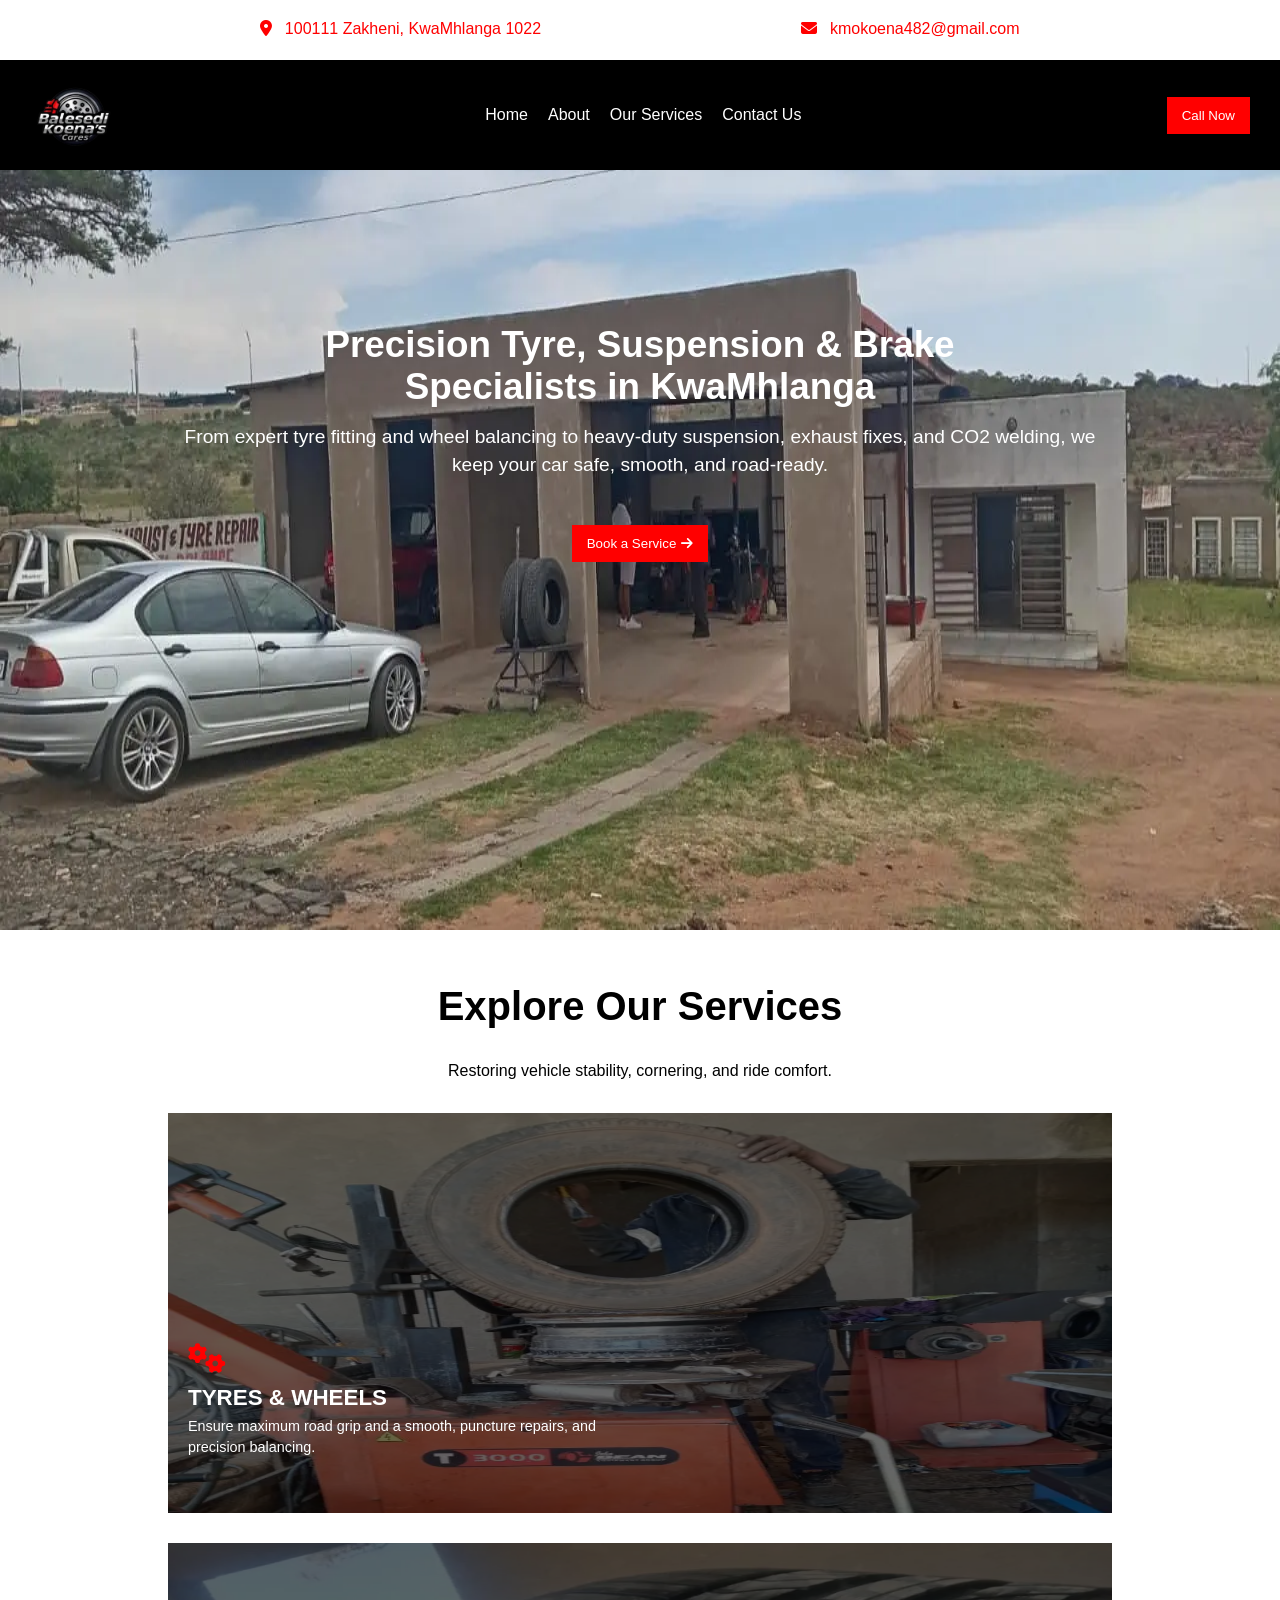
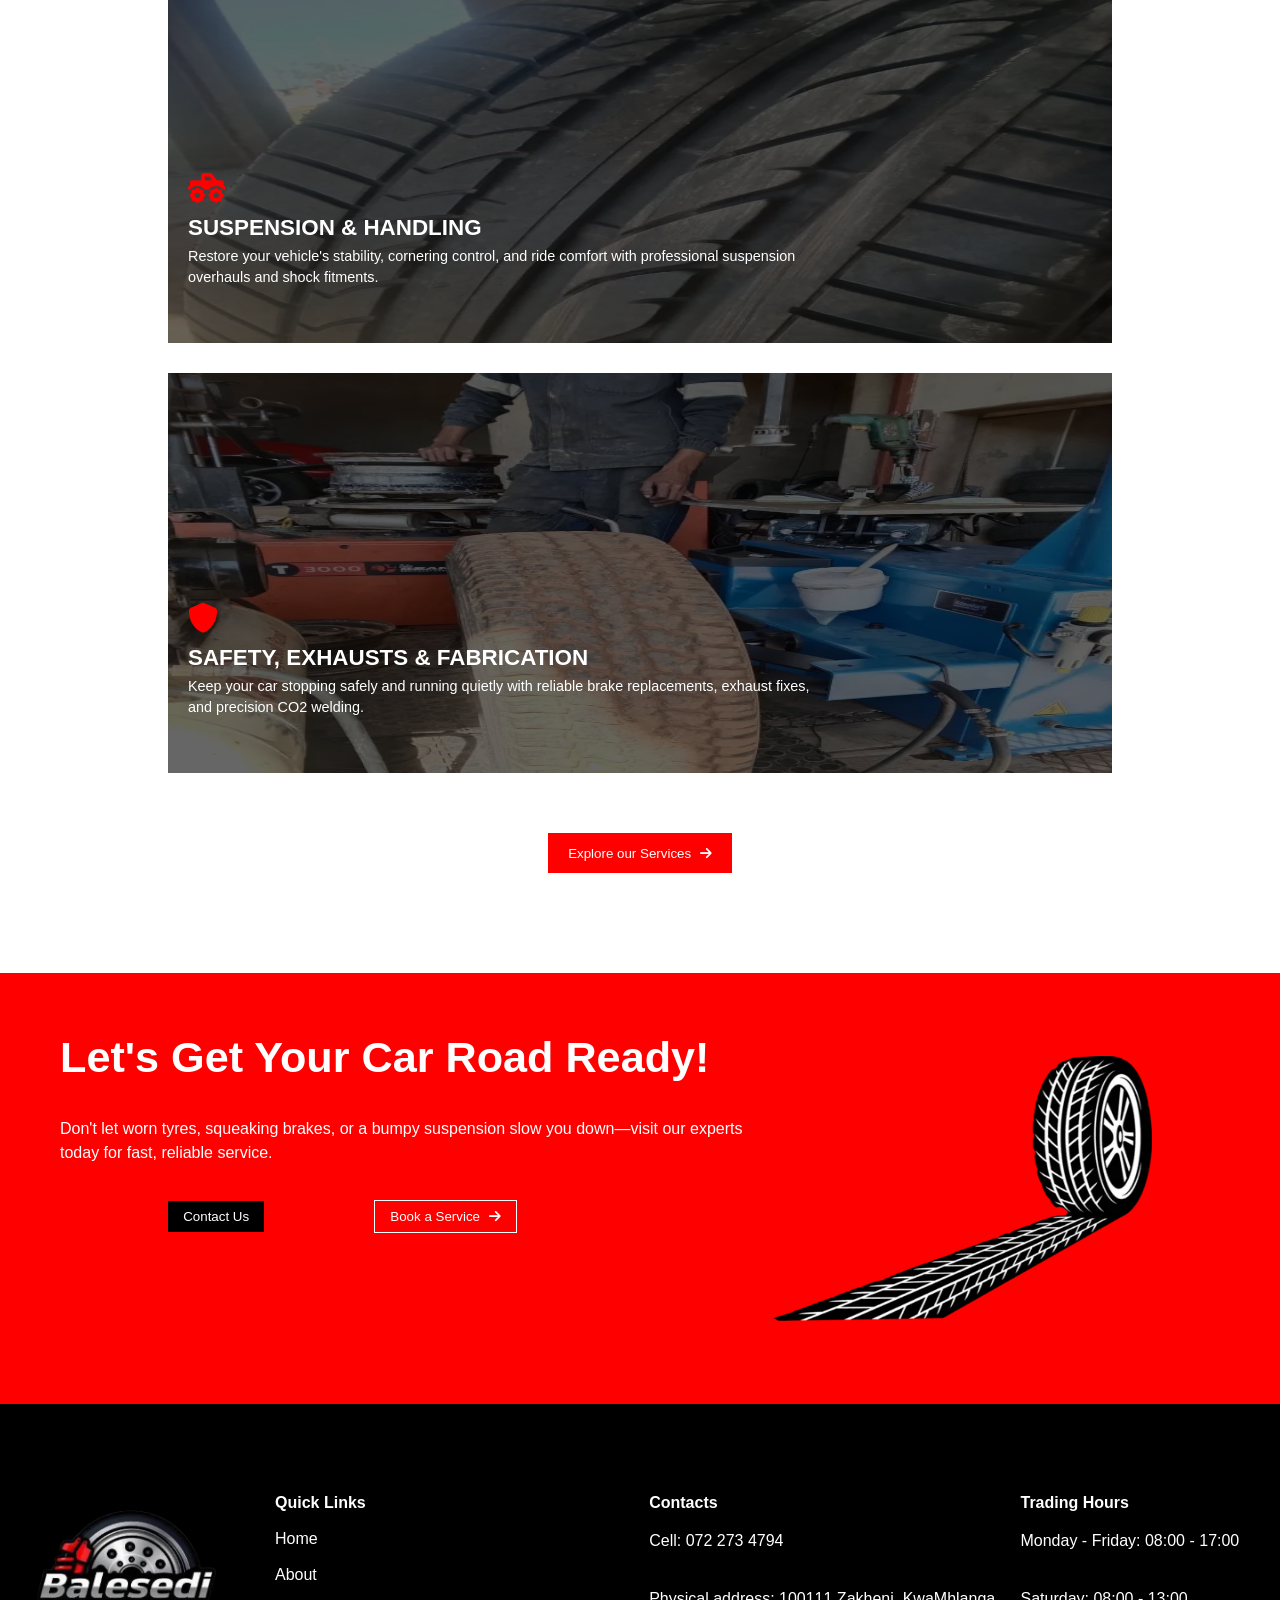
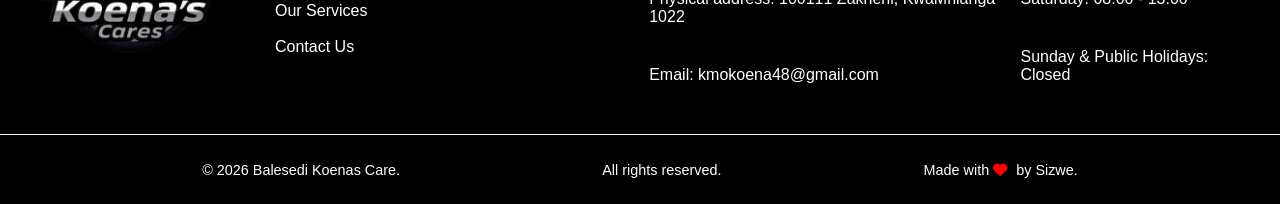
==== commit 039e81a6: "Adding content to the landing page and the about us section" ====
--- a/index.html
+++ b/index.html
@@ -52,10 +52,9 @@
         <div class="hero-section">
             <img class="hero-image" src="images/hero-image-1.webp" alt="banner image">
             <div class="hero-text">
-                <h1>Your Home of Fast, and Reliable Vehicle Suspension Services and Tyre Solutions.</h1>
-                <p>We provide the best vehicle suspension services ranging from suspension and 
-                    steering repairs, brake system repairs, etc.</p>
-                <a href="booking.html"><button class="btn quote-btn">Book an Inspection <i class="fa-solid fa-arrow-right"></i></button></a>
+                <h1>Precision Tyre, Suspension & Brake Specialists in KwaMhlanga</h1>
+                <p>From expert tyre fitting and wheel balancing to heavy-duty suspension, exhaust fixes, and CO2 welding, we keep your car safe, smooth, and road-ready.</p>
+                <a href="booking.html"><button class="btn quote-btn">Book a Service<i class="fa-solid fa-arrow-right"></i></button></a>
             </div>
         </div>
      </section>
@@ -64,9 +63,7 @@
     <!-- Services section -->
     <section class="services" id="services">
         <h3>Explore Our Services</h3>
-        <p>Lorem ipsum dolor sit, amet consectetur adipisicing elit. 
-            Vitae excepturi placeat possimus nisi nobis veniam voluptas a 
-            amet id quaerat.
+        <p>Restoring vehicle stability, cornering, and ride comfort.
         </p>
         <div class="services-container">
             <div class="service">
@@ -75,8 +72,9 @@
                 </div>
                 <div class="service-description">
                     <i class="fa-solid fa-cogs"></i>
-                    <h4>Suspension  and Steering Repair</h4>
-                    <p>Lorem ipsum dolor sit amet consectetur adipisicing elit. 
+                    <h4>Tyres & Wheels</h4>
+                    <p>Ensure maximum road grip and a smooth,  
+                        puncture repairs, and precision balancing.
                     </p>
                 </div>
             </div>
@@ -86,8 +84,9 @@
                 </div>
                 <div class="service-description">
                     <i class="fa-solid fa-truck-monster"></i>
-                    <h4>Tire Solutions</h4>
-                    <p>Lorem ipsum dolor sit amet consectetur adipisicing elit. 
+                    <h4>Suspension & Handling</h4>
+                    <p>Restore your vehicle's stability, 
+                        cornering control, and ride comfort with professional suspension overhauls and shock fitments.
                     </p>
                 </div>
             </div>
@@ -97,25 +96,16 @@
                 </div>
                 <div class="service-description">
                     <i class="fa-solid fa-shield"></i>
-                    <h4>Preventative Maintenance and Safety Checks</h4>
-                    <p>Lorem ipsum dolor sit amet consectetur adipisicing elit. 
-                    </p>
-                </div>
-            </div>
-            <div class="service">
-                <div class="service-image">
-                    <img src="images/service-image-3.webp" alt="service">
-                </div>
-                <div class="service-description">
-                    <i class="fa-solid fa-gear"></i>
-                    <h4>Brake System Repair</h4>
-                    <p>Lorem ipsum dolor sit amet consectetur adipisicing elit. 
+                    <h4>Safety, Exhausts & Fabrication</h4>
+                    <p>Keep your car stopping safely and running 
+                        quietly with reliable brake replacements, 
+                        exhaust fixes, and precision CO2 welding.
                     </p>
                 </div>
             </div>
         </div>
         <div class="explore-btn">
-            <a href="services.html"><button class="btn">Explore Services <i class="fa-solid fa-arrow-right"></i></button></a>
+            <a href="services.html"><button class="btn">Explore our Services <i class="fa-solid fa-arrow-right"></i></button></a>
         </div>
     </section>
     <!-- End services section -->
@@ -126,12 +116,13 @@
         <div class="cta-container">
             <div class="cta-text">
                 <h3>Let's Get  Your Car Road Ready!</h3>
-                <p>Lorem ipsum dolor sit amet consectetur adipisicing elit. Qui vitae facere rerum 
-                    quibusdam blanditiis laboriosam!
+                <p>Don't let worn tyres, squeaking brakes, 
+                    or a bumpy suspension slow you down—visit 
+                    our experts today for fast, reliable service.
                 </p>
                 <div class="cta-btns">
                     <a href="contact.html"><button class="btn btn-1">Contact Us</button></a>
-                    <a href="booking.html"><button class="btn btn-2">Book an Inspection <i class="fa-solid fa-arrow-right"></i></button></a>
+                    <a href="booking.html"><button class="btn btn-2">Book a Service <i class="fa-solid fa-arrow-right"></i></button></a>
                 </div>
             </div>
             <div class="cta-image">
--- a/style.css
+++ b/style.css
@@ -452,7 +452,7 @@
 
 .about-content p{
     line-height: 1.5;
-    margin-bottom: 20px;
+    margin-bottom: 30px;
 }
 
 .about-frameworks{
@@ -482,6 +482,7 @@
     display: flex;
     align-items: center;
     justify-content: center;
+    font-weight: 600;
 }
 
 .framework h3{
@@ -495,18 +496,25 @@
     padding: 0 0 0 120px;
 }
 
+.about-text h3{
+    font-size: 2rem;
+    margin-bottom: 30px;
+}
+
 .about-image{
     width:40%;
     display: flex;
-    align-items: center;
-    justify-content: center;
-    background-color: black;
-    height: 350px;
+    flex-direction: column;
+    align-items: center;
+    height: auto;
 }
 
 .about-image img{
     width: 90%;
     height: 90%;
+}
+.about-image p{
+    margin: 30px 0 0;
 }
 
 .about-header h1{
--- a/responsive.css
+++ b/responsive.css
@@ -823,12 +823,12 @@
 
     .hero-text p{
         margin-bottom: 10px;
-        width: 85%;
-        font-size: 1.1rem;
+        width: 82%;
+        font-size: 1rem;
     }
 
     .hero-text .quote-btn{
-        margin-top: 15px;
+        margin-top: 20px;
     }
 
     .about{
@@ -846,17 +846,24 @@
     }
 
     .about-content{
-        padding: 40px 20px;
+        padding: 20px 20px;
     }
 
     .about-frameworks{
         width: 100%;
         padding: 20px;
     }
+    .about-frameworks h3{
+        font-size: 2rem;
+    }
 
     .framework{
         width: 100%;
         padding: 15px;
+    }
+
+    .framework h3{
+        font-size: 1rem;
     }
 
     /*#################################################################*/
@@ -943,13 +950,14 @@
         text-align: center;
         line-height: 1.3;
         width: 100%;
-        font-size: 2.2rem;
+        font-size: 2rem;
         margin-bottom: 15px;
     }
 
     .services p{
         width: 100%;
         margin: 10px 0 25px 0;
+        font-size: 1rem;
     }
 
     .services-container{
@@ -1000,7 +1008,7 @@
     }
 
     .explore-btn .btn{
-        width: 70%;
+        width: 75%;
     }
 
     .cta-container{
@@ -1024,6 +1032,7 @@
 
     .cta-text p{
         width: 85%;
+        font-size: 1rem;
     }
 
     .cta-btns{
